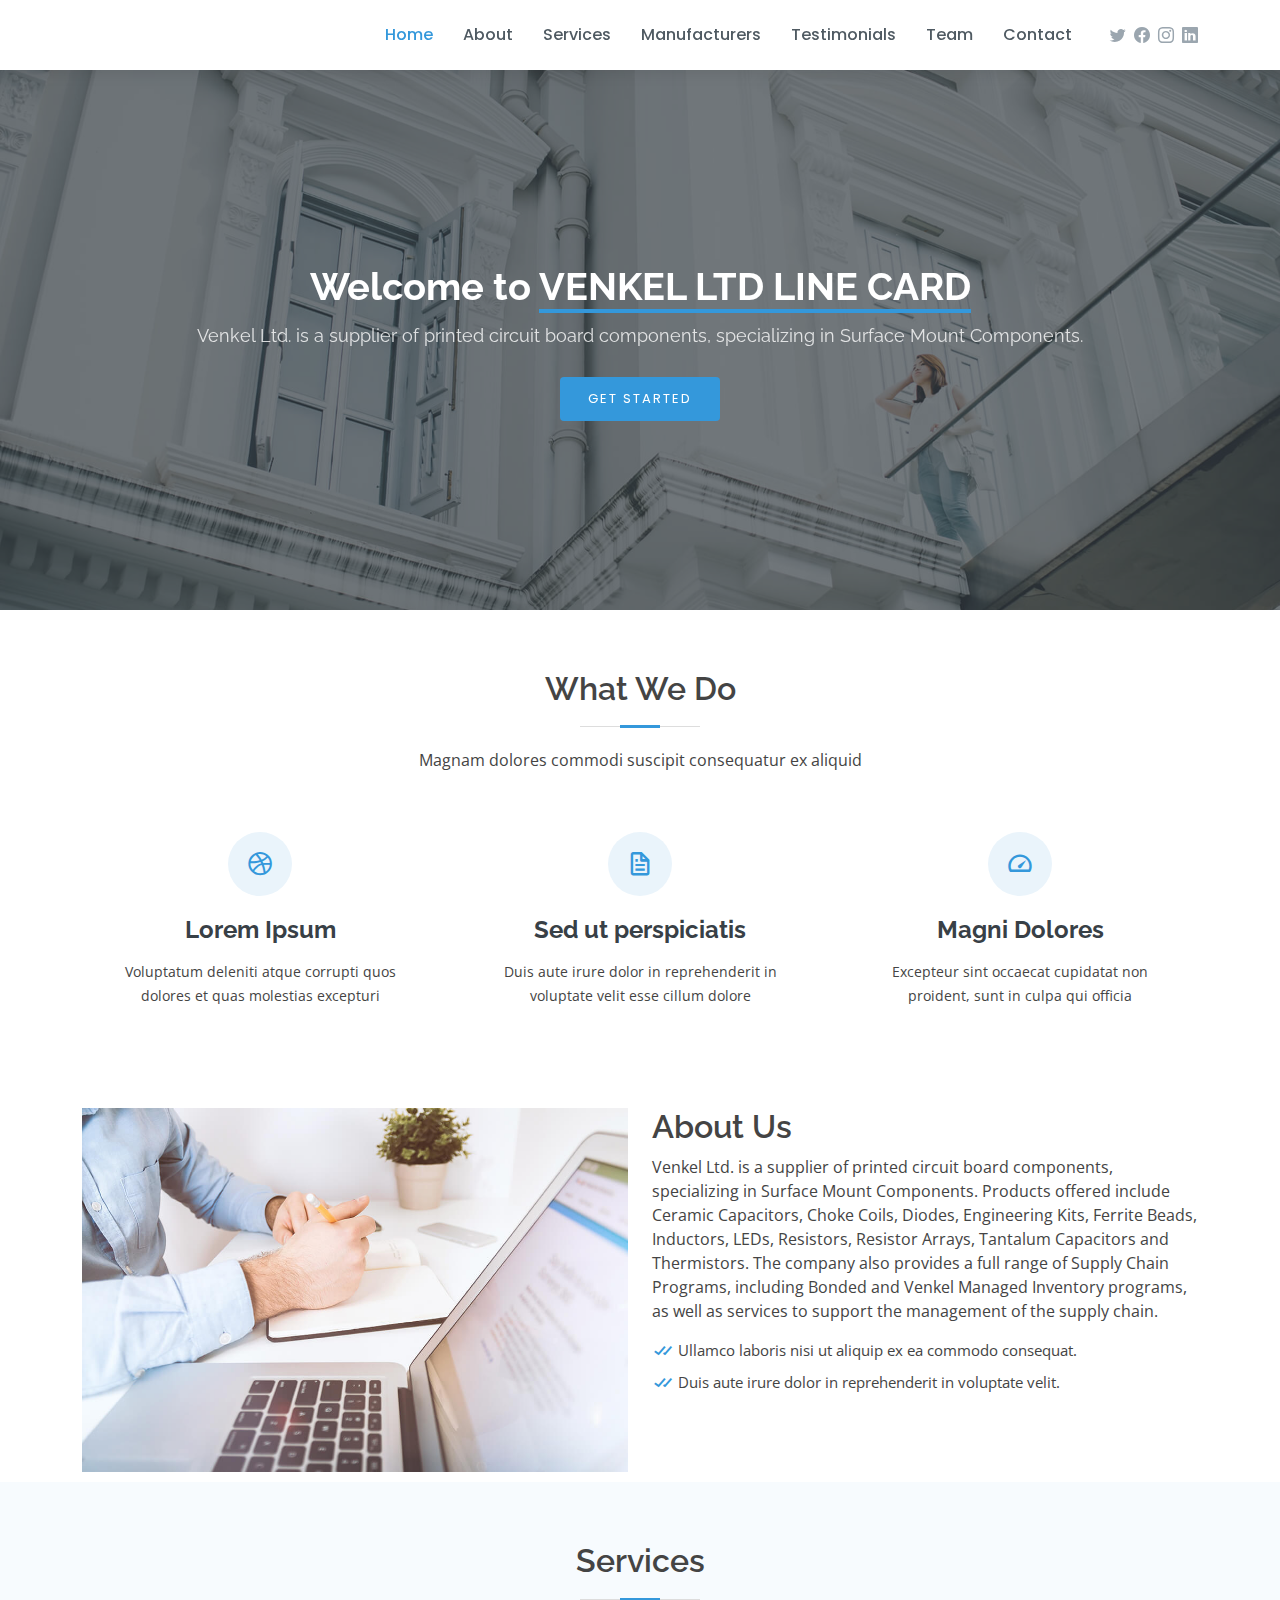
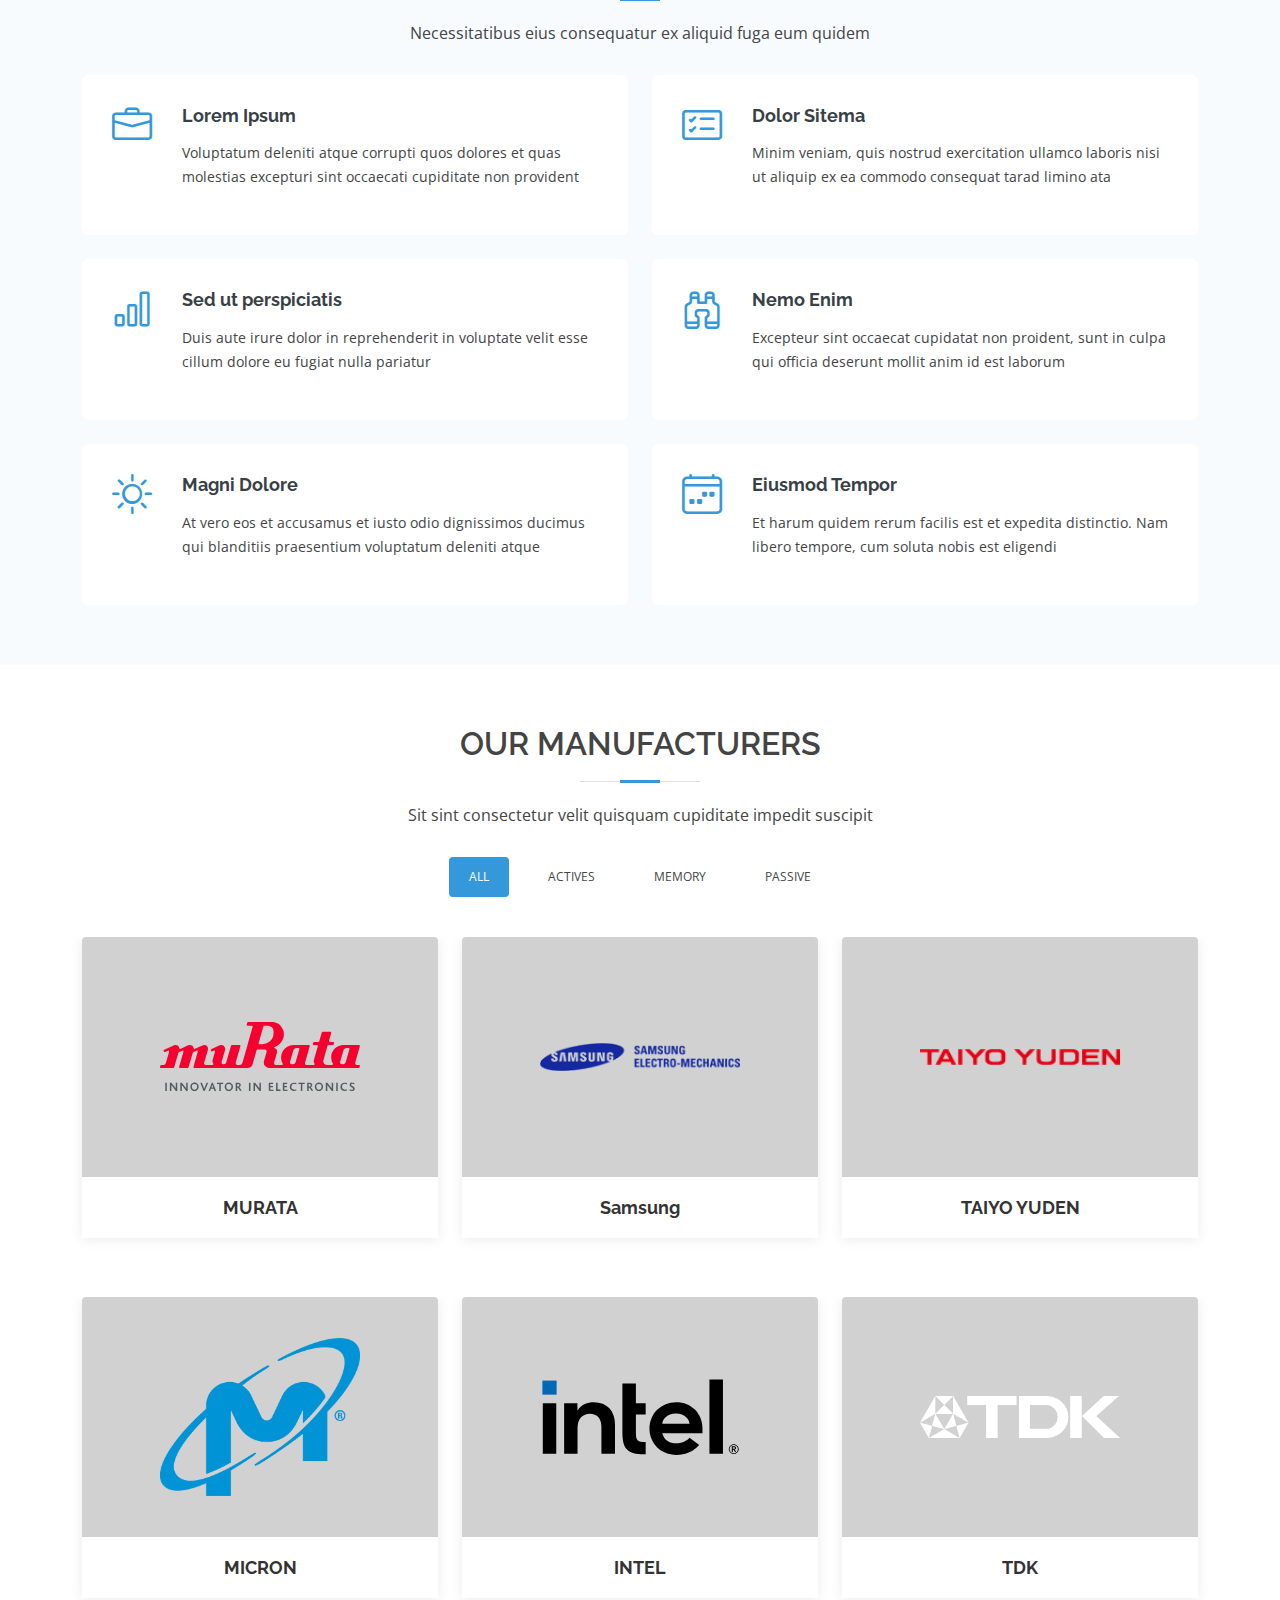
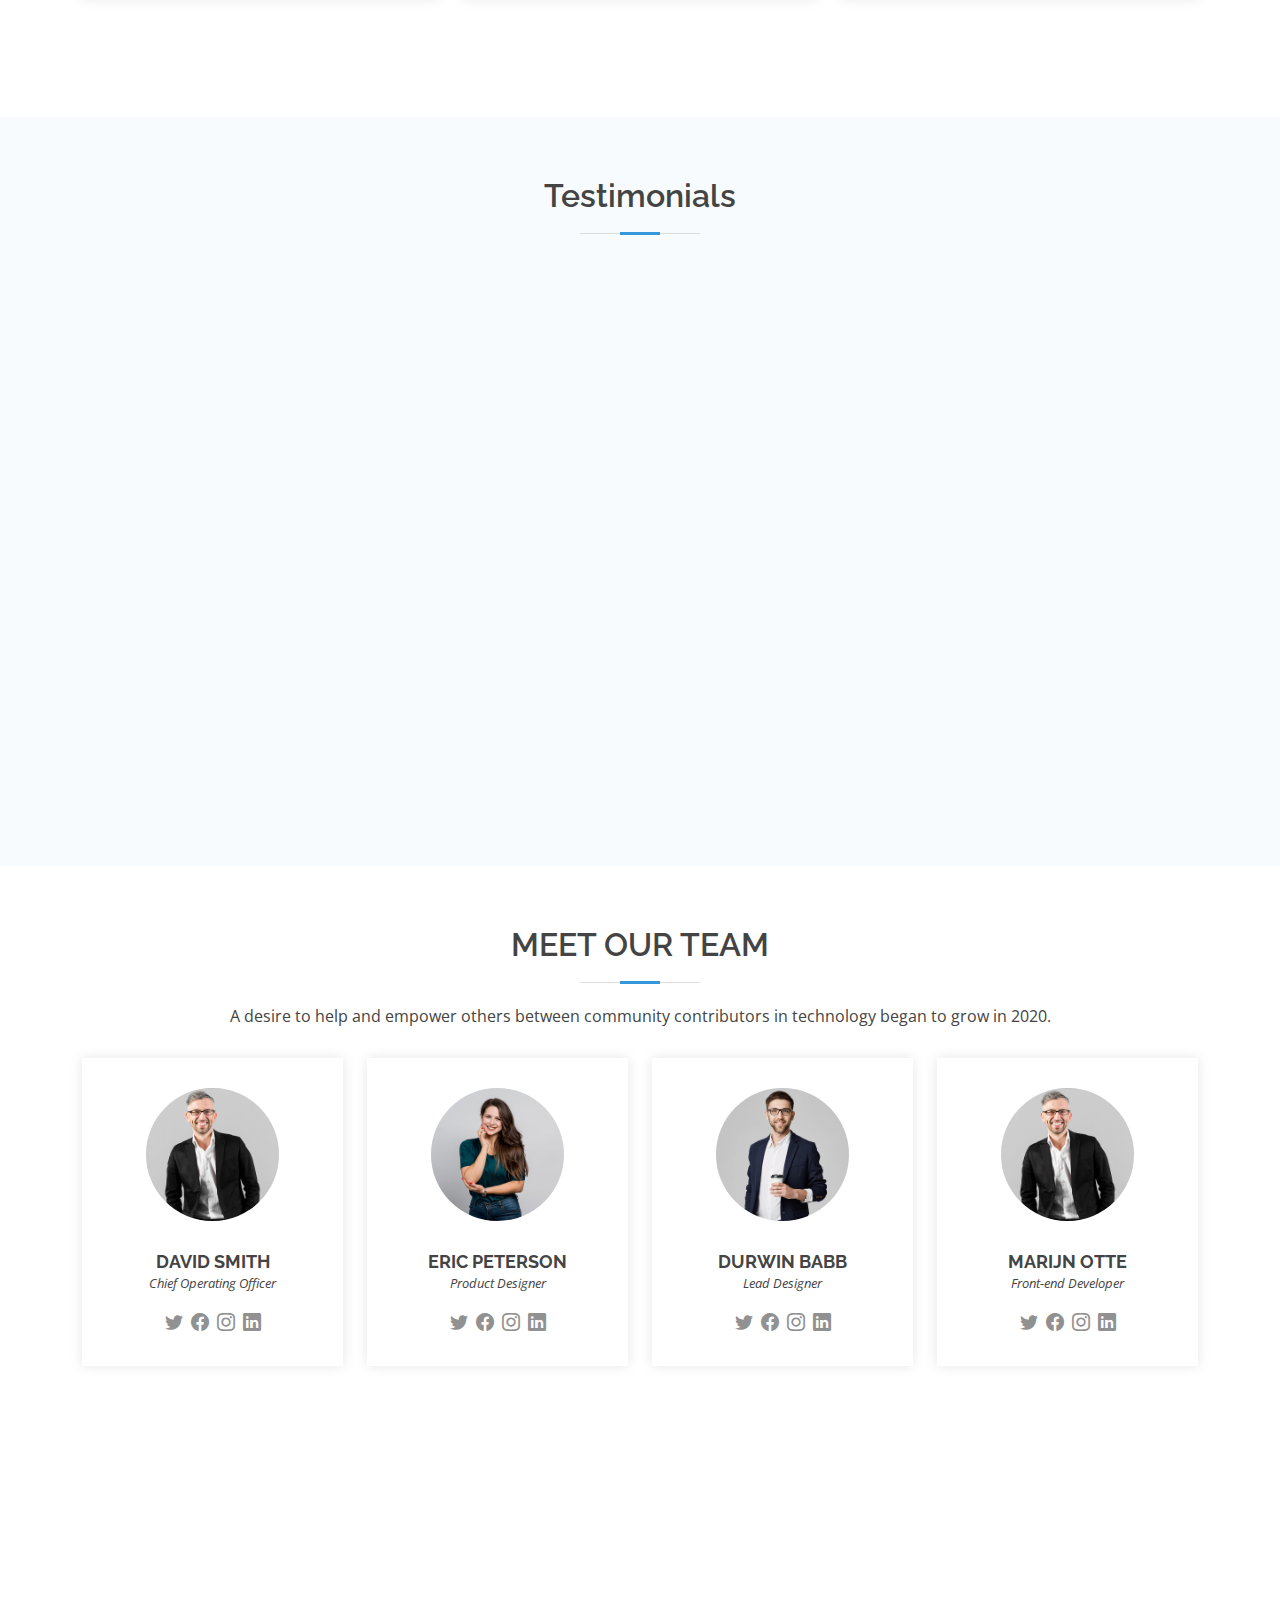
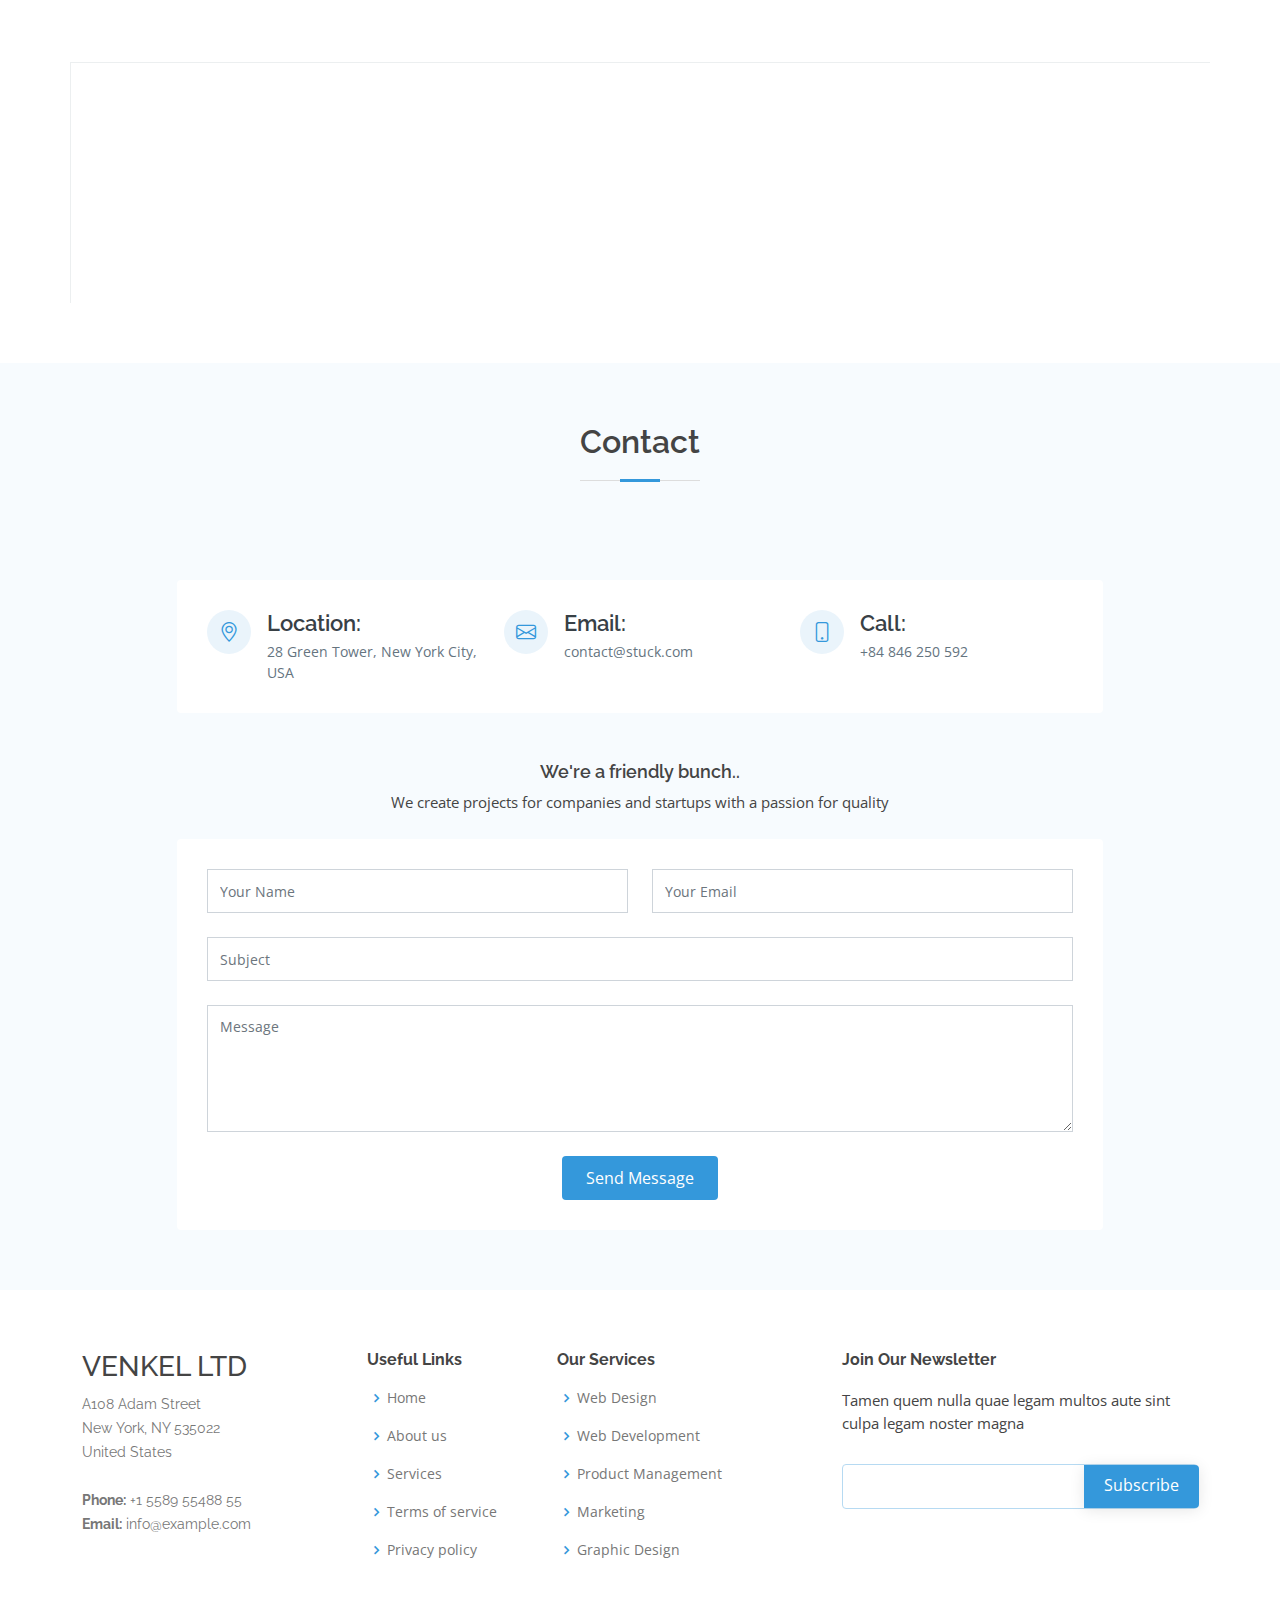
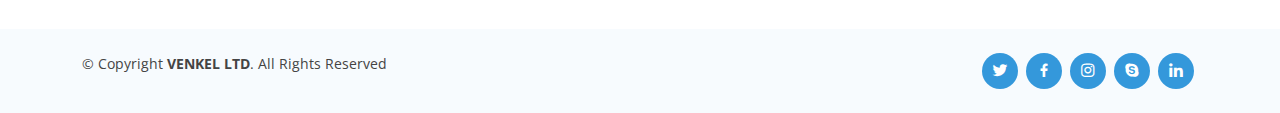
==== LandingPage-2/index.html @ 25a3cd33 "all 6 template complete!" ====
<!DOCTYPE html>
<html lang="en">

<head>
  <meta charset="utf-8">
  <meta content="width=device-width, initial-scale=1.0" name="viewport">

  <title>Landing 2</title>
  <link href="https://www.venkel.com/skin/frontend/tm_themes/theme747/images/logo.png" rel="icon" />
  <link
    href="https://fonts.googleapis.com/css?family=Open+Sans:300,300i,400,400i,600,600i,700,700i|Raleway:300,300i,400,400i,500,500i,600,600i,700,700i|Poppins:300,300i,400,400i,500,500i,600,600i,700,700i"
    rel="stylesheet">
  <link href="assets/css/aos/aos.css" rel="stylesheet">
  <link href="assets/css/bootstrap/css/bootstrap.min.css" rel="stylesheet">
  <link href="assets/css/bootstrap-icons/bootstrap-icons.css" rel="stylesheet">
  <link href="assets/css/boxicons/css/boxicons.min.css" rel="stylesheet">
  <link href="assets/css/glightbox/css/glightbox.min.css" rel="stylesheet">
  <link href="assets/css/swiper/swiper-bundle.min.css" rel="stylesheet">
  <link href="assets/css/style.css" rel="stylesheet">
</head>

<header id="header" class="fixed-top d-flex align-items-center">
  <div class="container d-flex align-items-center">

    <div class="logo me-auto">
      <a href="index.html"><img src="https://www.venkel.com/skin/frontend/tm_themes/theme747/images/logo.png" alt=""
          class="img-fluid"></a>
    </div>

    <nav id="navbar" class="navbar order-last order-lg-0">
      <ul>
        <li><a class="nav-link scrollto active" href="#hero">Home</a></li>
        <li><a class="nav-link scrollto" href="#about">About</a></li>
        <li><a class="nav-link scrollto" href="#services">Services</a></li>
        <li><a class="nav-link scrollto " href="#portfolio">Manufacturers </a></li>
        <li><a class="nav-link scrollto" href="#testimonials">Testimonials</a></li>
        <li><a class="nav-link scrollto" href="#team">Team</a></li>
        <li><a class="nav-link scrollto" href="#contact">Contact</a></li>
      </ul>
      <i class="bi bi-list mobile-nav-toggle"></i>
    </nav>

    <div class="header-social-links d-flex align-items-center">
      <a href="#" class="twitter"><i class="bi bi-twitter"></i></a>
      <a href="#" class="facebook"><i class="bi bi-facebook"></i></a>
      <a href="#" class="instagram"><i class="bi bi-instagram"></i></a>
      <a href="#" class="linkedin"><i class="bi bi-linkedin"></i></i></a>
    </div>

  </div>
</header>

<section id="hero" class="d-flex flex-column justify-content-center align-items-center">
  <div class="container text-center text-md-left" data-aos="fade-up">
    <h1>Welcome to <span>VENKEL LTD LINE CARD</span></h1>
    <h2>Venkel Ltd. is a supplier of printed circuit board components, specializing in Surface Mount Components.</h2>
    <a href="#about" class="btn-get-started scrollto">Get Started</a>
  </div>
</section>

<main id="main">

  <section id="what-we-do" class="what-we-do">
    <div class="container">

      <div class="section-title">
        <h2>What We Do</h2>
        <p>Magnam dolores commodi suscipit consequatur ex aliquid</p>
      </div>

      <div class="row">
        <div class="col-lg-4 col-md-6 d-flex align-items-stretch">
          <div class="icon-box">
            <div class="icon"><i class="bx bxl-dribbble"></i></div>
            <h4><a href="">Lorem Ipsum</a></h4>
            <p>Voluptatum deleniti atque corrupti quos dolores et quas molestias excepturi</p>
          </div>
        </div>

        <div class="col-lg-4 col-md-6 d-flex align-items-stretch mt-4 mt-md-0">
          <div class="icon-box">
            <div class="icon"><i class="bx bx-file"></i></div>
            <h4><a href="">Sed ut perspiciatis</a></h4>
            <p>Duis aute irure dolor in reprehenderit in voluptate velit esse cillum dolore</p>
          </div>
        </div>

        <div class="col-lg-4 col-md-6 d-flex align-items-stretch mt-4 mt-lg-0">
          <div class="icon-box">
            <div class="icon"><i class="bx bx-tachometer"></i></div>
            <h4><a href="">Magni Dolores</a></h4>
            <p>Excepteur sint occaecat cupidatat non proident, sunt in culpa qui officia</p>
          </div>
        </div>

      </div>

    </div>
  </section>

  <section id="about" class="about">
    <div class="container">

      <div class="row">
        <div class="col-lg-6">
          <img src="assets/img/about.jpg" class="img-fluid" alt="">
        </div>
        <div class="col-lg-6 pt-4 pt-lg-0">
          <h3>About Us</h3>
          <p>
            Venkel Ltd. is a supplier of printed circuit board components, specializing in Surface Mount Components.
            Products offered include Ceramic Capacitors, Choke Coils, Diodes, Engineering Kits, Ferrite Beads,
            Inductors, LEDs, Resistors, Resistor Arrays, Tantalum Capacitors and Thermistors. The company also provides
            a full range of Supply Chain Programs, including Bonded and Venkel Managed Inventory programs, as well as
            services to support the management of the supply chain.
          </p>
          <ul>
            <li><i class="bx bx-check-double"></i> Ullamco laboris nisi ut aliquip ex ea commodo consequat.</li>
            <li><i class="bx bx-check-double"></i> Duis aute irure dolor in reprehenderit in voluptate velit.</li>
          </ul>
        </div>
      </div>

    </div>
  </section>

  <section id="services" class="services section-bg">
    <div class="container">

      <div class="section-title">
        <h2>Services</h2>
        <p>Necessitatibus eius consequatur ex aliquid fuga eum quidem</p>
      </div>

      <div class="row">
        <div class="col-md-6">
          <div class="icon-box">
            <i class="bi bi-briefcase"></i>
            <h4><a href="#">Lorem Ipsum</a></h4>
            <p>Voluptatum deleniti atque corrupti quos dolores et quas molestias excepturi sint occaecati cupiditate non
              provident</p>
          </div>
        </div>
        <div class="col-md-6 mt-4 mt-lg-0">
          <div class="icon-box">
            <i class="bi bi-card-checklist"></i>
            <h4><a href="#">Dolor Sitema</a></h4>
            <p>Minim veniam, quis nostrud exercitation ullamco laboris nisi ut aliquip ex ea commodo consequat tarad
              limino ata</p>
          </div>
        </div>
        <div class="col-md-6 mt-4">
          <div class="icon-box">
            <i class="bi bi-bar-chart"></i>
            <h4><a href="#">Sed ut perspiciatis</a></h4>
            <p>Duis aute irure dolor in reprehenderit in voluptate velit esse cillum dolore eu fugiat nulla pariatur</p>
          </div>
        </div>
        <div class="col-md-6 mt-4">
          <div class="icon-box">
            <i class="bi bi-binoculars"></i>
            <h4><a href="#">Nemo Enim</a></h4>
            <p>Excepteur sint occaecat cupidatat non proident, sunt in culpa qui officia deserunt mollit anim id est
              laborum</p>
          </div>
        </div>
        <div class="col-md-6 mt-4">
          <div class="icon-box">
            <i class="bi bi-brightness-high"></i>
            <h4><a href="#">Magni Dolore</a></h4>
            <p>At vero eos et accusamus et iusto odio dignissimos ducimus qui blanditiis praesentium voluptatum deleniti
              atque</p>
          </div>
        </div>
        <div class="col-md-6 mt-4">
          <div class="icon-box">
            <i class="bi bi-calendar4-week"></i>
            <h4><a href="#">Eiusmod Tempor</a></h4>
            <p>Et harum quidem rerum facilis est et expedita distinctio. Nam libero tempore, cum soluta nobis est
              eligendi</p>
          </div>
        </div>
      </div>

    </div>
  </section>

  <section id="portfolio" class="portfolio">
    <div class="container">

      <div class="section-title">
        <h2>OUR MANUFACTURERS</h2>
        <p>Sit sint consectetur velit quisquam cupiditate impedit suscipit</p>
      </div>

      <div class="row">
        <div class="col-lg-12">
          <ul id="portfolio-flters">
            <li data-filter="*" class="filter-active">All</li>
            <li data-filter=".filter-actives">Actives</li>
            <li data-filter=".filter-memory">Memory</li>
            <li data-filter=".filter-passive">Passive</li>
          </ul>
        </div>
      </div>

      <div class="row portfolio-container">

        <div class="col-lg-4 col-md-6 portfolio-item filter-actives filter-memory wow fadeInUp">
          <div class="portfolio-wrap">
            <figure>
              <img src="assets/img/mani-1.svg" class="img-fluid" alt="">
              <a href="assets/img/mani-1.svg" data-gallery="portfolioGallery" class="link-preview portfolio-lightbox"
                title="Preview"><i class="bx bx-plus"></i></a>
              <a href="#" class="link-details" title="More Details"><i class="bx bx-link"></i></a>
            </figure>

            <div class="portfolio-info">
              <h4><a href="#">MURATA</a></h4>
            </div>
          </div>
        </div>

        <div class="col-lg-4 col-md-6 portfolio-item filter-actives filter-passive wow fadeInUp" data-wow-delay="0.1s">
          <div class="portfolio-wrap">
            <figure>
              <img src="assets/img/mani-2.png" class="img-fluid" alt="">
              <a href="assets/img/mani-2.png" class="link-preview portfolio-lightbox" data-gallery="portfolioGallery"
                title="Preview"><i class="bx bx-plus"></i></a>
              <a href="#" class="link-details" title="More Details"><i class="bx bx-link"></i></a>
            </figure>

            <div class="portfolio-info">
              <h4><a href="#">Samsung</a></h4>
            </div>
          </div>
        </div>

        <div class="col-lg-4 col-md-6 portfolio-item filter-memory wow fadeInUp" data-wow-delay="0.2s">
          <div class="portfolio-wrap">
            <figure>
              <img src="assets/img/mani-3.png" class="img-fluid" alt="">
              <a href="assets/img/mani-3.png" class="link-preview portfolio-lightbox" data-gallery="portfolioGallery"
                title="Preview"><i class="bx bx-plus"></i></a>
              <a href="#" class="link-details" title="More Details"><i class="bx bx-link"></i></a>
            </figure>

            <div class="portfolio-info">
              <h4><a href="#">TAIYO YUDEN</a></h4>
            </div>
          </div>
        </div>

        <div class="col-lg-4 col-md-6 portfolio-item filter-memory wow fadeInUp">
          <div class="portfolio-wrap">
            <figure>
              <img src="assets/img/mani-4.png" class="img-fluid" alt="">
              <a href="assets/img/mani-4.png" class="link-preview portfolio-lightbox" data-gallery="portfolioGallery"
                title="Preview"><i class="bx bx-plus"></i></a>
              <a href="#" class="link-details" title="More Details"><i class="bx bx-link"></i></a>
            </figure>

            <div class="portfolio-info">
              <h4><a href="#">MICRON</a></h4>
            </div>
          </div>
        </div>

        <div class="col-lg-4 col-md-6 portfolio-item filter-actives  filter-passive wow fadeInUp" data-wow-delay="0.1s">
          <div class="portfolio-wrap">
            <figure>
              <img src="assets/img/mani-5.svg" class="img-fluid" alt="">
              <a href="assets/img/mani-5.svg" class="link-preview portfolio-lightbox" data-gallery="portfolioGallery"
                title="Preview"><i class="bx bx-plus"></i></a>
              <a href="#" class="link-details" title="More Details"><i class="bx bx-link"></i></a>
            </figure>

            <div class="portfolio-info">
              <h4><a href="#">INTEL</a></h4>
            </div>
          </div>
        </div>

        <div class="col-lg-4 col-md-6 portfolio-item filter-passive filter-memory wow fadeInUp" data-wow-delay="0.2s">
          <div class="portfolio-wrap">
            <figure>
              <img src="assets/img/mani-6.webp" class="img-fluid" alt="">
              <a href="assets/img/mani-6.webp" class="link-preview portfolio-lightbox" data-gallery="portfolioGallery"
                title="Preview"><i class="bx bx-plus"></i></a>
              <a href="#" class="link-details" title="More Details"><i class="bx bx-link"></i></a>
            </figure>

            <div class="portfolio-info">
              <h4><a href="#">TDK</a></h4>
            </div>
          </div>
        </div>



      </div>

    </div>
  </section>
  <section id="testimonials" class="testimonials section-bg">
    <div class="container">

      <div class="section-title">
        <h2>Testimonials</h2>
      </div>

      <div class="testimonials-slider swiper" data-aos="fade-up" data-aos-delay="100">
        <div class="swiper-wrapper">

          <div class="swiper-slide">
            <div class="testimonial-item">
              <p>
                <i class="bx bxs-quote-alt-left quote-icon-left"></i>
                Holisticly empower leveraged ROI whereas effective web-readiness. Completely enable emerging
                meta-services with cross-platform web services. Quickly initiate inexpensive total linkage rather than
                extensible scenarios. Holisticly empower leveraged ROI whereas effective web-readiness.
                <i class="bx bxs-quote-alt-right quote-icon-right"></i>
              </p>
              <img src="assets/img/testimonials-1.jpg" class="testimonial-img" alt="">
              <h3>Grenchen Pearce</h3>
              <h4>Boston Brothers co.</h4>
            </div>
          </div><!-- End testimonial item -->

          <div class="swiper-slide">
            <div class="testimonial-item">
              <p>
                <i class="bx bxs-quote-alt-left quote-icon-left"></i>
                Holisticly empower leveraged ROI whereas effective web-readiness. Completely enable emerging
                meta-services with cross-platform web services. Quickly initiate inexpensive total linkage rather than
                extensible scenarios. Holisticly empower leveraged ROI whereas effective web-readiness.
                <i class="bx bxs-quote-alt-right quote-icon-right"></i>
              </p>
              <img src="assets/img/testimonials-2.jpg" class="testimonial-img" alt="">
              <h3>Domeni Gesson</h3>
              <h4>Awesome Technology co.</h4>
            </div>
          </div><!-- End testimonial item -->

          <div class="swiper-slide">
            <div class="testimonial-item">
              <p>
                <i class="bx bxs-quote-alt-left quote-icon-left"></i>
                Holisticly empower leveraged ROI whereas effective web-readiness. Completely enable emerging
                meta-services with cross-platform web services. Quickly initiate inexpensive total linkage rather than
                extensible scenarios. Holisticly empower leveraged ROI whereas effective web-readiness.
                <i class="bx bxs-quote-alt-right quote-icon-right"></i>
              </p>
              <img src="assets/img/testimonials-3.jpg" class="testimonial-img" alt="">
              <h3>Dommini Albert</h3>
              <h4>Nesnal Design co.</h4>
            </div>
          </div><!-- End testimonial item -->

          <div class="swiper-slide">
            <div class="testimonial-item">
              <p>
                <i class="bx bxs-quote-alt-left quote-icon-left"></i>
                Holisticly empower leveraged ROI whereas effective web-readiness. Completely enable emerging
                meta-services with cross-platform web services. Quickly initiate inexpensive total linkage rather than
                extensible scenarios. Holisticly empower leveraged ROI whereas effective web-readiness.
                <i class="bx bxs-quote-alt-right quote-icon-right"></i>
              </p>
              <img src="assets/img/testimonials-4.png" class="testimonial-img" alt="">
              <h3>Fernanda Anaya</h3>
              <h4>Developer</h4>
            </div>
          </div><!-- End testimonial item -->

          <div class="swiper-slide">
            <div class="testimonial-item">
              <p>
                <i class="bx bxs-quote-alt-left quote-icon-left"></i>
                Holisticly empower leveraged ROI whereas effective web-readiness. Completely enable emerging
                meta-services with cross-platform web services. Quickly initiate inexpensive total linkage rather than
                extensible scenarios. Holisticly empower leveraged ROI whereas effective web-readiness.
                <i class="bx bxs-quote-alt-right quote-icon-right"></i>
              </p>
              <img src="assets/img/testimonials-5.png" class="testimonial-img" alt="">
              <h3>Jason A.</h3>
              <h4>Designer</h4>
            </div>
          </div><!-- End testimonial item -->

        </div>
        <div class="swiper-pagination"></div>
      </div>

    </div>
  </section>

  <section id="team" class="team">
    <div class="container">

      <div class="section-title">
        <h2>MEET OUR TEAM</h2>
        <p>A desire to help and empower others between community contributors in technology began to grow in 2020.</p>
      </div>

      <div class="row">
        <div class="col-lg-3 col-md-6 d-flex align-items-stretch">
          <div class="member">
            <img src="assets/img/team-1.jpg" alt="">
            <h4>DAVID SMITH</h4>
            <span>Chief Operating Officer</span>
            <div class="social">
              <a href=""><i class="bi bi-twitter"></i></a>
              <a href=""><i class="bi bi-facebook"></i></a>
              <a href=""><i class="bi bi-instagram"></i></a>
              <a href=""><i class="bi bi-linkedin"></i></a>
            </div>
          </div>
        </div>

        <div class="col-lg-3 col-md-6 d-flex align-items-stretch">
          <div class="member">
            <img src="assets/img/team-2.jpg" alt="">
            <h4>ERIC PETERSON</h4>
            <span>Product Designer</span>
            <div class="social">
              <a href=""><i class="bi bi-twitter"></i></a>
              <a href=""><i class="bi bi-facebook"></i></a>
              <a href=""><i class="bi bi-instagram"></i></a>
              <a href=""><i class="bi bi-linkedin"></i></a>
            </div>
          </div>
        </div>

        <div class="col-lg-3 col-md-6 d-flex align-items-stretch">
          <div class="member">
            <img src="assets/img/team-3.jpg" alt="">
            <h4>DURWIN BABB</h4>
            <span>Lead Designer</span>
            <div class="social">
              <a href=""><i class="bi bi-twitter"></i></a>
              <a href=""><i class="bi bi-facebook"></i></a>
              <a href=""><i class="bi bi-instagram"></i></a>
              <a href=""><i class="bi bi-linkedin"></i></a>
            </div>
          </div>
        </div>

        <div class="col-lg-3 col-md-6 d-flex align-items-stretch">
          <div class="member">
            <img src="assets/img/team-1.jpg" alt="">
            <h4>MARIJN OTTE</h4>
            <span>Front-end Developer</span>
            <div class="social">
              <a href=""><i class="bi bi-twitter"></i></a>
              <a href=""><i class="bi bi-facebook"></i></a>
              <a href=""><i class="bi bi-instagram"></i></a>
              <a href=""><i class="bi bi-linkedin"></i></a>
            </div>
          </div>
        </div>

      </div>

    </div>
  </section>

  <section id="clients" class="clients">
    <div class="container">

      <div class="section-title" data-aos="fade-up">
        <h2>Clients</h2>
        <p>Magnam dolores commodi suscipit. Necessitatibus eius consequatur ex aliquid fuga eum quidem. Sit sint
          consectetur velit. Quisquam quos quisquam cupiditate. Et nemo qui impedit suscipit alias ea. Quia fugiat sit
          in iste officiis commodi quidem hic quas.</p>
      </div>

      <div class="row no-gutters clients-wrap clearfix wow fadeInUp">

        <div class="col-lg-3 col-md-4 col-xs-6">
          <div class="client-logo" data-aos="zoom-in">
            <img src="assets/img/client-1.png" class="img-fluid" alt="">
          </div>
        </div>

        <div class="col-lg-3 col-md-4 col-xs-6">
          <div class="client-logo" data-aos="zoom-in" data-aos-delay="100">
            <img src="assets/img/client-2.png" class="img-fluid" alt="">
          </div>
        </div>

        <div class="col-lg-3 col-md-4 col-xs-6">
          <div class="client-logo" data-aos="zoom-in" data-aos-delay="150">
            <img src="assets/img/client-3.png" class="img-fluid" alt="">
          </div>
        </div>

        <div class="col-lg-3 col-md-4 col-xs-6">
          <div class="client-logo" data-aos="zoom-in" data-aos-delay="200">
            <img src="assets/img/client-4.png" class="img-fluid" alt="">
          </div>
        </div>

        <div class="col-lg-3 col-md-4 col-xs-6">
          <div class="client-logo" data-aos="zoom-in" data-aos-delay="250">
            <img src="assets/img/client-5.png" class="img-fluid" alt="">
          </div>
        </div>

        <div class="col-lg-3 col-md-4 col-xs-6">
          <div class="client-logo" data-aos="zoom-in" data-aos-delay="300">
            <img src="assets/img/client-6.png" class="img-fluid" alt="">
          </div>
        </div>

        <div class="col-lg-3 col-md-4 col-xs-6">
          <div class="client-logo" data-aos="zoom-in" data-aos-delay="350">
            <img src="assets/img/client-7.png" class="img-fluid" alt="">
          </div>
        </div>

        <div class="col-lg-3 col-md-4 col-xs-6" data-aos="zoom-in" data-aos-delay="400">
          <div class="client-logo">
            <img src="assets/img/client-8.png" class="img-fluid" alt="">
          </div>
        </div>

      </div>

    </div>
  </section>

  <section id="contact" class="contact section-bg">
    <div class="container">

      <div class="section-title">
        <h2>Contact</h2>
      </div>

      <div class="row mt-5 justify-content-center">

        <div class="col-lg-10">

          <div class="info-wrap">
            <div class="row">
              <div class="col-lg-4 info">
                <i class="bi bi-geo-alt"></i>
                <h4>Location:</h4>
                <p>28 Green Tower, New York City, USA</p>
              </div>

              <div class="col-lg-4 info mt-4 mt-lg-0">
                <i class="bi bi-envelope"></i>
                <h4>Email:</h4>
                <p>contact@stuck.com</p>
              </div>

              <div class="col-lg-4 info mt-4 mt-lg-0">
                <i class="bi bi-phone"></i>
                <h4>Call:</h4>
                <p>+84 846 250 592</p>
              </div>
            </div>
          </div>

        </div>

      </div>

      <div class="row mt-5 justify-content-center">
        <div class="col-lg-10">
          <div class="infocontact1">
            <h2>We're a friendly bunch..</h2>
            <p>
              We create projects for companies and startups with a passion for quality
            </p>
          </div>
          <form method="post" role="form" class="php-email-form">
            <div class="row">
              <div class="col-md-6 form-group">
                <input type="text" name="name" class="form-control" id="name" placeholder="Your Name" required>
              </div>
              <div class="col-md-6 form-group mt-3 mt-md-0">
                <input type="email" class="form-control" name="email" id="email" placeholder="Your Email" required>
              </div>
            </div>
            <div class="form-group mt-3">
              <input type="text" class="form-control" name="subject" id="subject" placeholder="Subject" required>
            </div>
            <div class="form-group mt-3">
              <textarea class="form-control" name="message" rows="5" placeholder="Message" required></textarea>
            </div>
            <div class="my-3">
              <div class="loading">Loading</div>
              <div class="error-message"></div>
              <div class="sent-message">Your message has been sent. Thank you!</div>
            </div>
            <div class="text-center"><button type="submit">Send Message</button></div>
          </form>
        </div>

      </div>

    </div>
  </section>

</main>

<footer id="footer">

  <div class="footer-top">
    <div class="container">
      <div class="row">

        <div class="col-lg-3 col-md-6 footer-contact">
          <h3>VENKEL LTD</h3>
          <p>
            A108 Adam Street <br>
            New York, NY 535022<br>
            United States <br><br>
            <strong>Phone:</strong> +1 5589 55488 55<br>
            <strong>Email:</strong> info@example.com<br>
          </p>
        </div>

        <div class="col-lg-2 col-md-6 footer-links">
          <h4>Useful Links</h4>
          <ul>
            <li><i class="bx bx-chevron-right"></i> <a href="#">Home</a></li>
            <li><i class="bx bx-chevron-right"></i> <a href="#">About us</a></li>
            <li><i class="bx bx-chevron-right"></i> <a href="#">Services</a></li>
            <li><i class="bx bx-chevron-right"></i> <a href="#">Terms of service</a></li>
            <li><i class="bx bx-chevron-right"></i> <a href="#">Privacy policy</a></li>
          </ul>
        </div>

        <div class="col-lg-3 col-md-6 footer-links">
          <h4>Our Services</h4>
          <ul>
            <li><i class="bx bx-chevron-right"></i> <a href="#">Web Design</a></li>
            <li><i class="bx bx-chevron-right"></i> <a href="#">Web Development</a></li>
            <li><i class="bx bx-chevron-right"></i> <a href="#">Product Management</a></li>
            <li><i class="bx bx-chevron-right"></i> <a href="#">Marketing</a></li>
            <li><i class="bx bx-chevron-right"></i> <a href="#">Graphic Design</a></li>
          </ul>
        </div>

        <div class="col-lg-4 col-md-6 footer-newsletter">
          <h4>Join Our Newsletter</h4>
          <p>Tamen quem nulla quae legam multos aute sint culpa legam noster magna</p>
          <form action="" method="post">
            <input type="email" name="email"><input type="submit" value="Subscribe">
          </form>
        </div>

      </div>
    </div>
  </div>

  <div class="container d-md-flex py-4">

    <div class="me-md-auto text-center text-md-start">
      <div class="copyright">
        &copy; Copyright <strong><span>VENKEL LTD</span></strong>. All Rights Reserved
      </div>

    </div>
    <div class="social-links text-center text-md-right pt-3 pt-md-0">
      <a href="#" class="twitter"><i class="bx bxl-twitter"></i></a>
      <a href="#" class="facebook"><i class="bx bxl-facebook"></i></a>
      <a href="#" class="instagram"><i class="bx bxl-instagram"></i></a>
      <a href="#" class="google-plus"><i class="bx bxl-skype"></i></a>
      <a href="#" class="linkedin"><i class="bx bxl-linkedin"></i></a>
    </div>
  </div>
</footer>

<a href="#" class="back-to-top d-flex align-items-center justify-content-center"><i
    class="bi bi-arrow-up-short"></i></a>

<script src="assets/css/aos/aos.js"></script>
<script src="assets/css/bootstrap/js/bootstrap.bundle.min.js"></script>
<script src="assets/css/glightbox/js/glightbox.min.js"></script>
<script src="assets/css/isotope-layout/isotope.pkgd.min.js"></script>
<script src="assets/css/swiper/swiper-bundle.min.js"></script>
<script src="assets/js/main.js"></script>

</body>

</html>
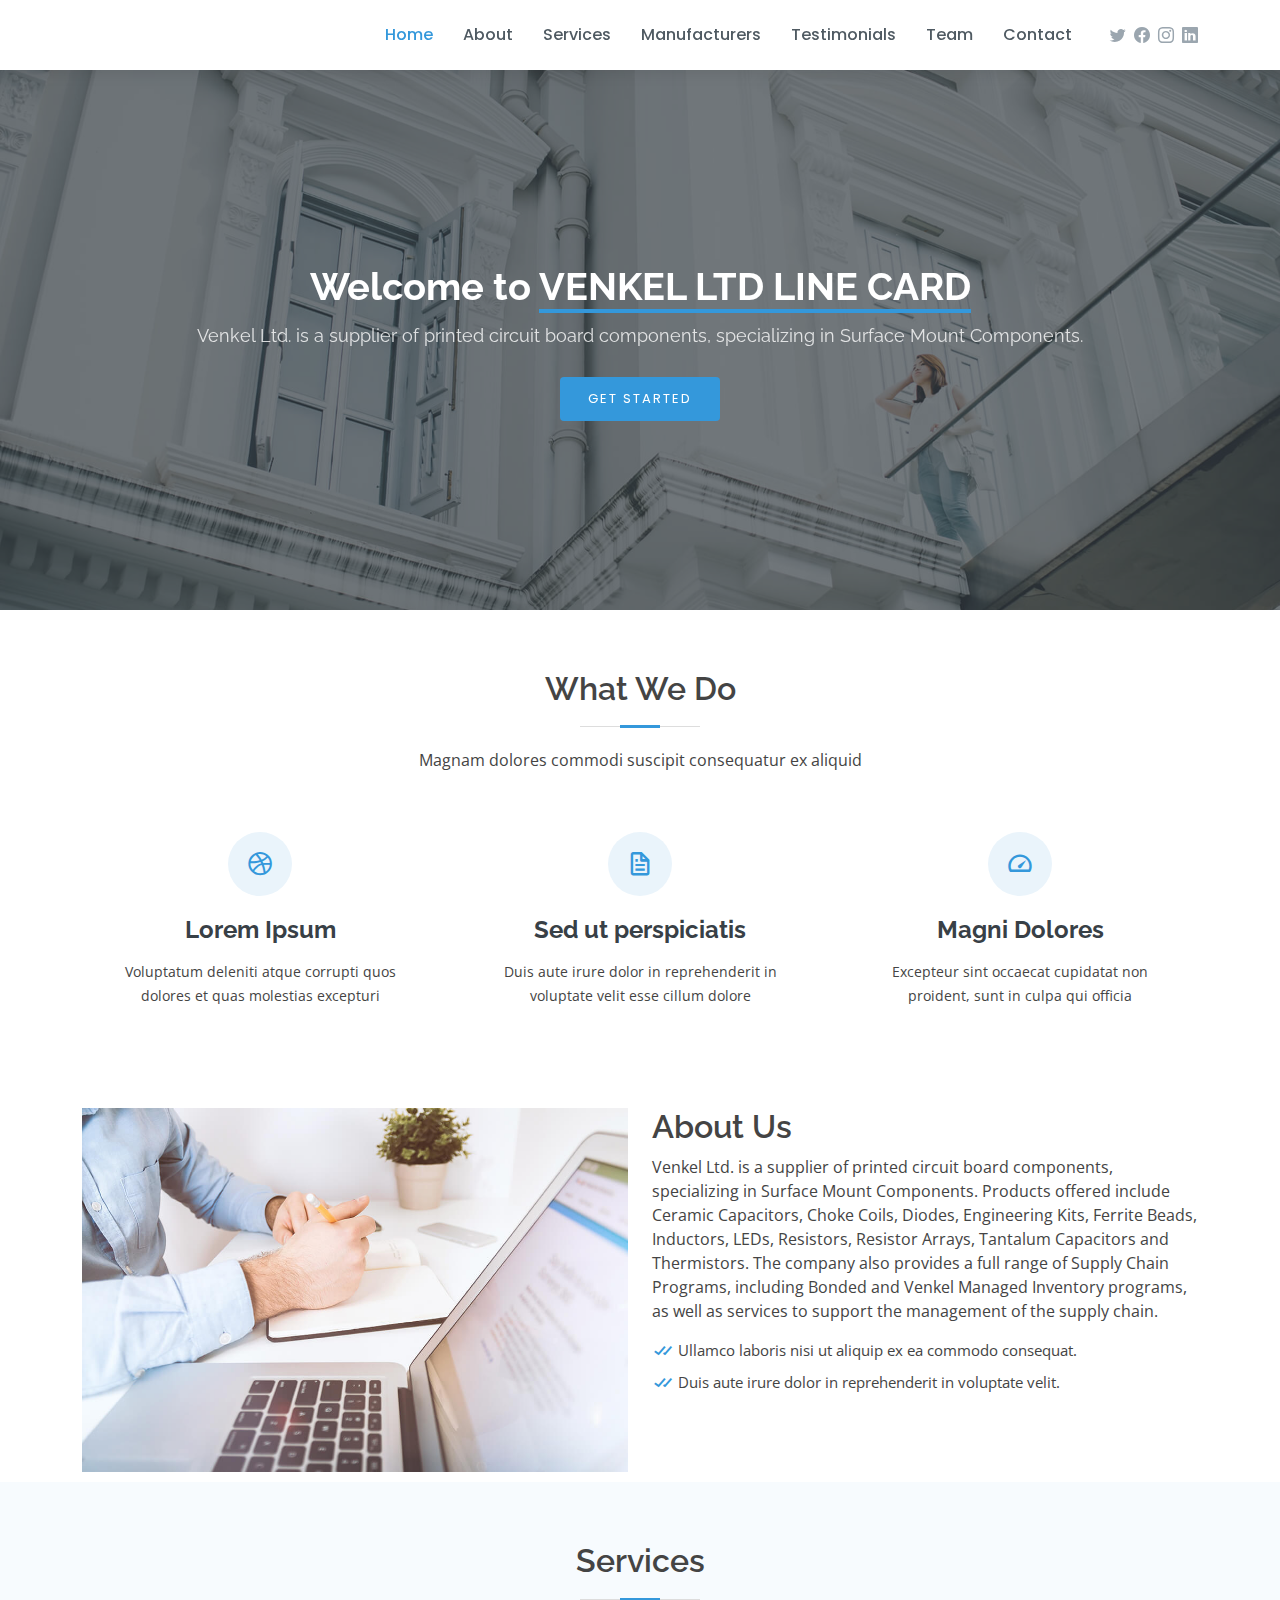
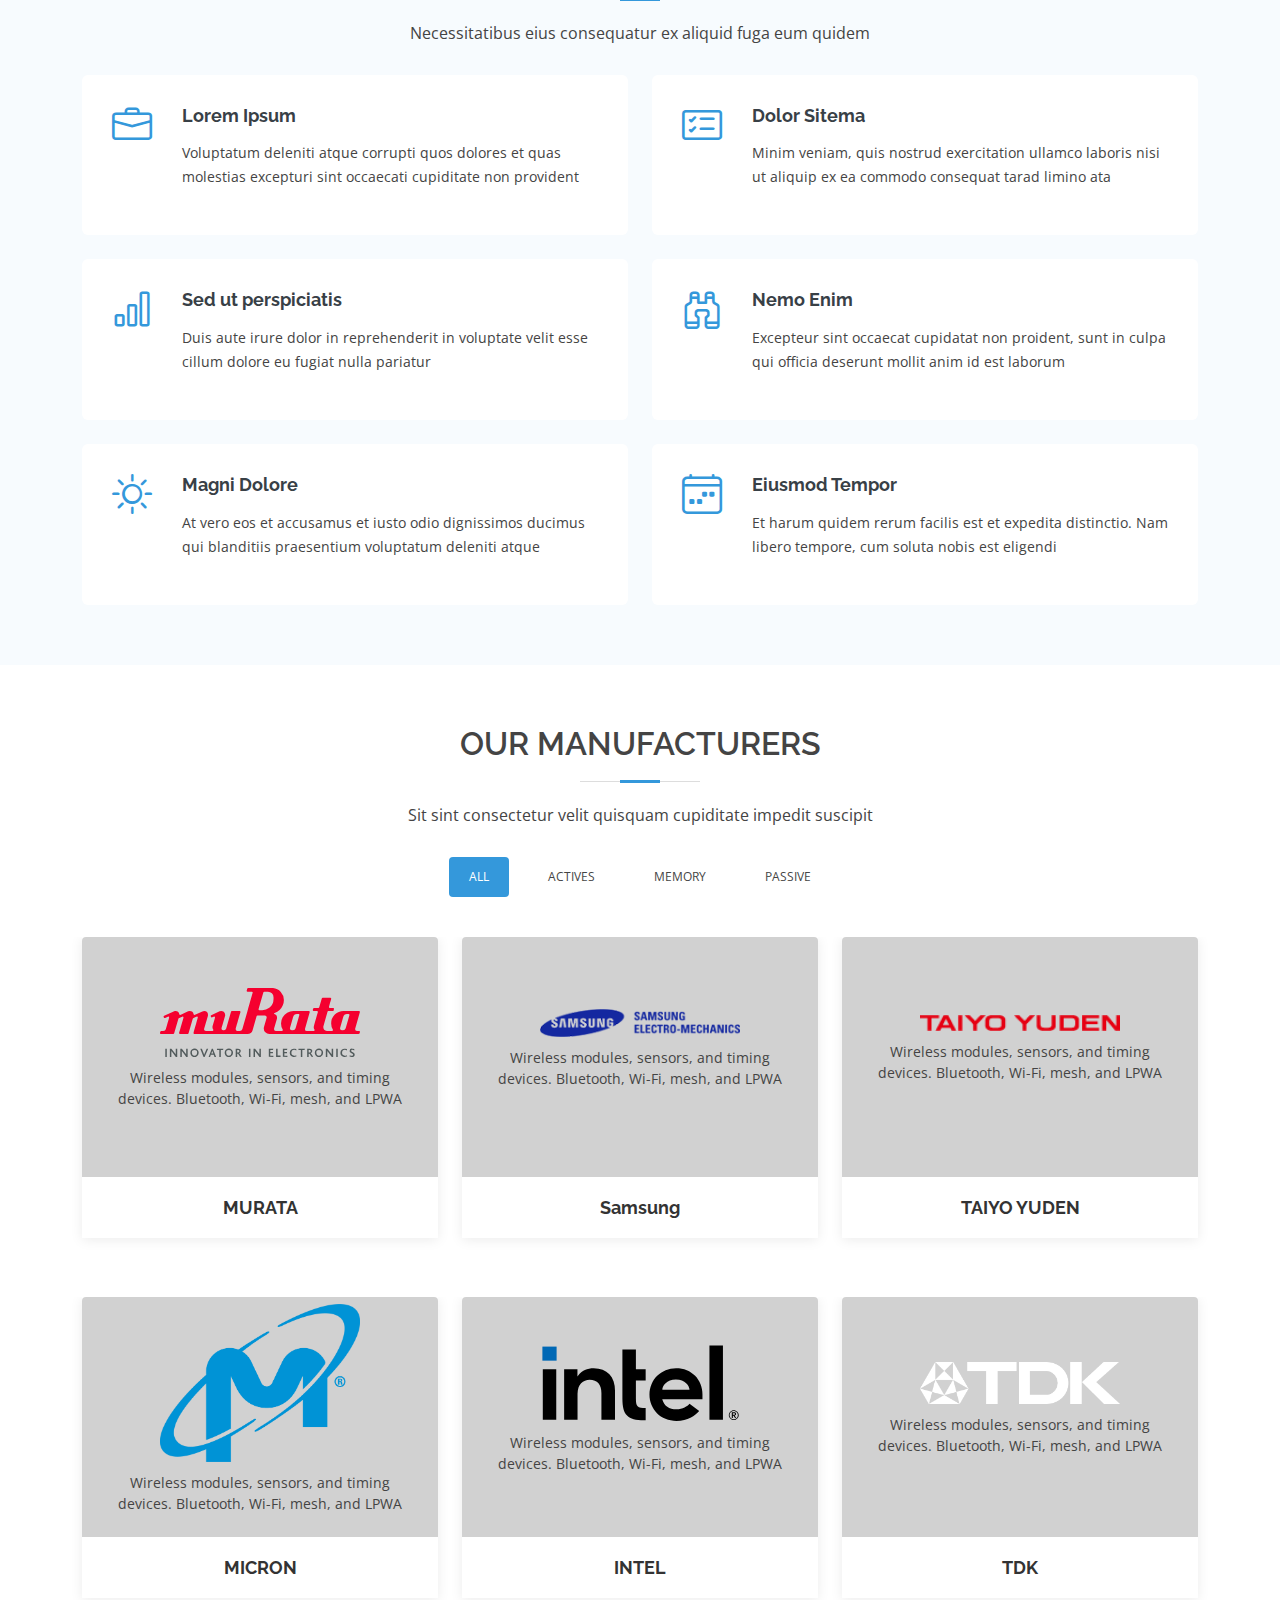
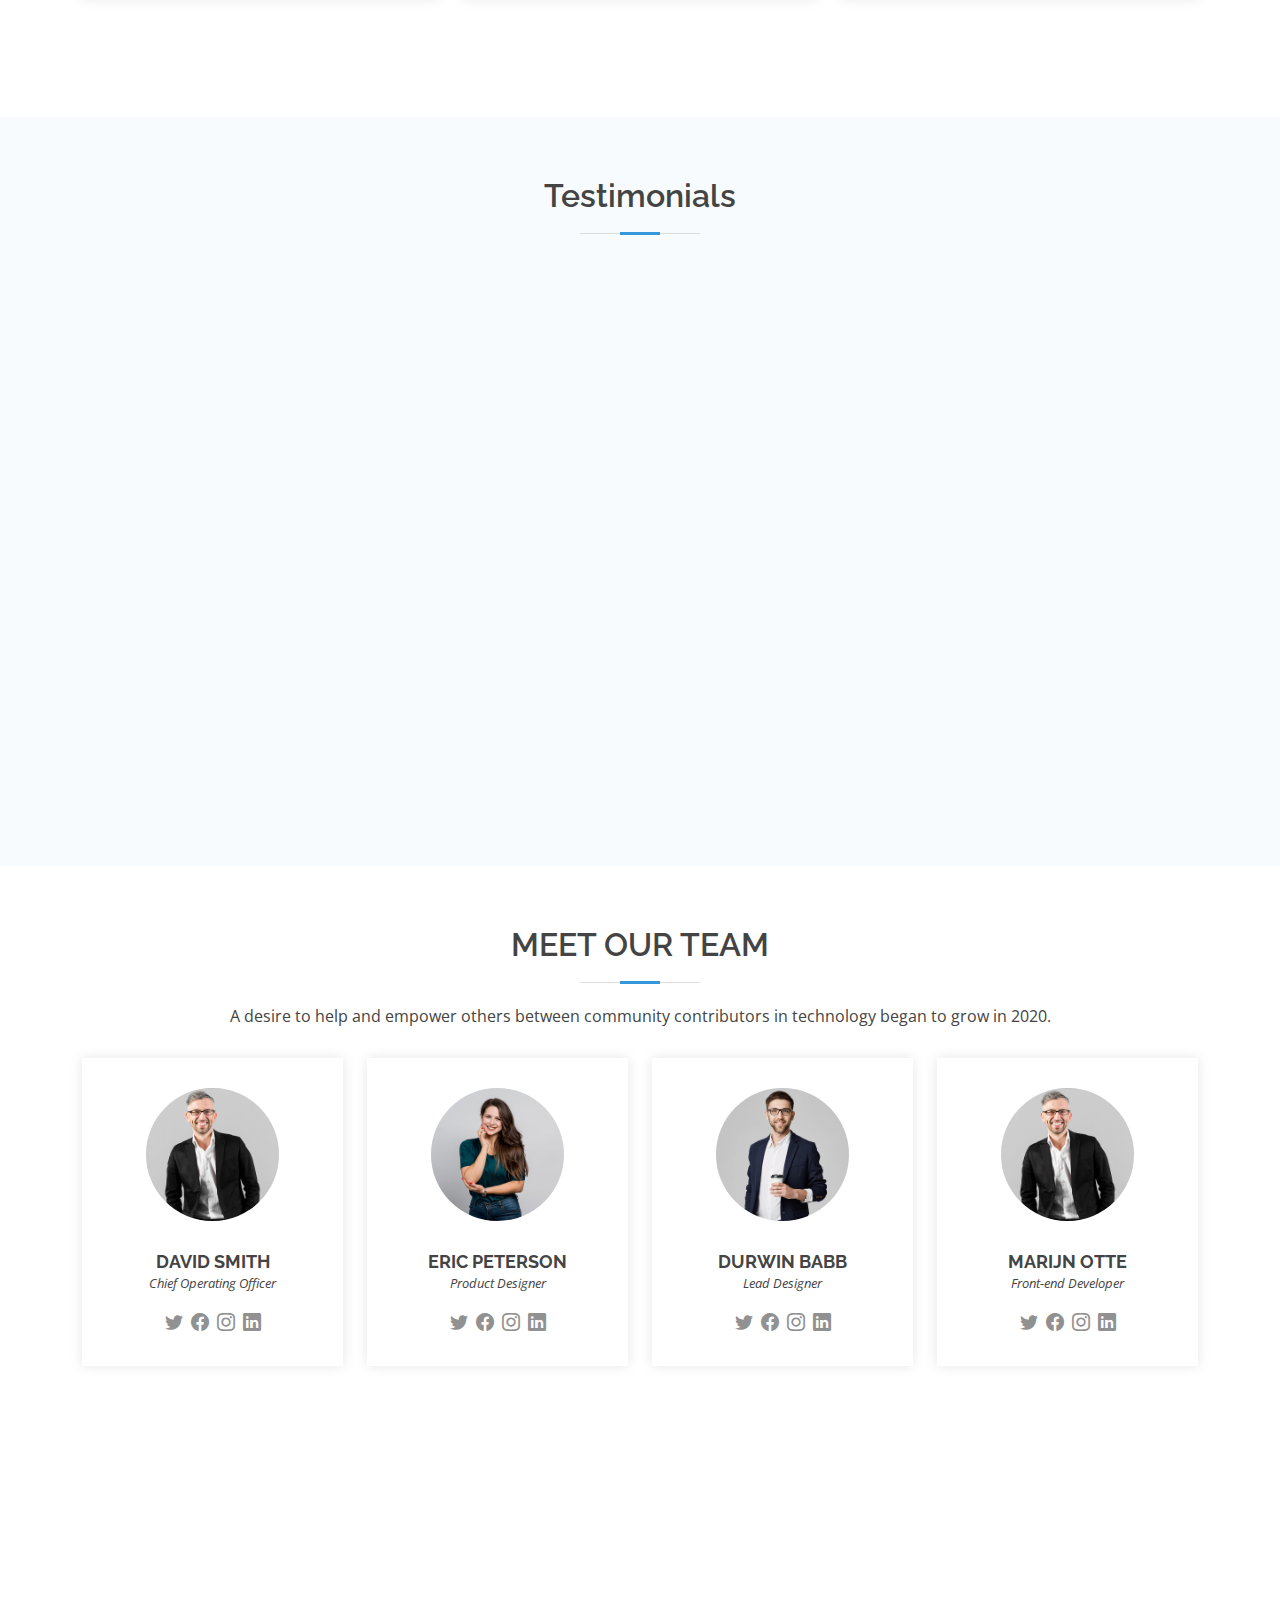
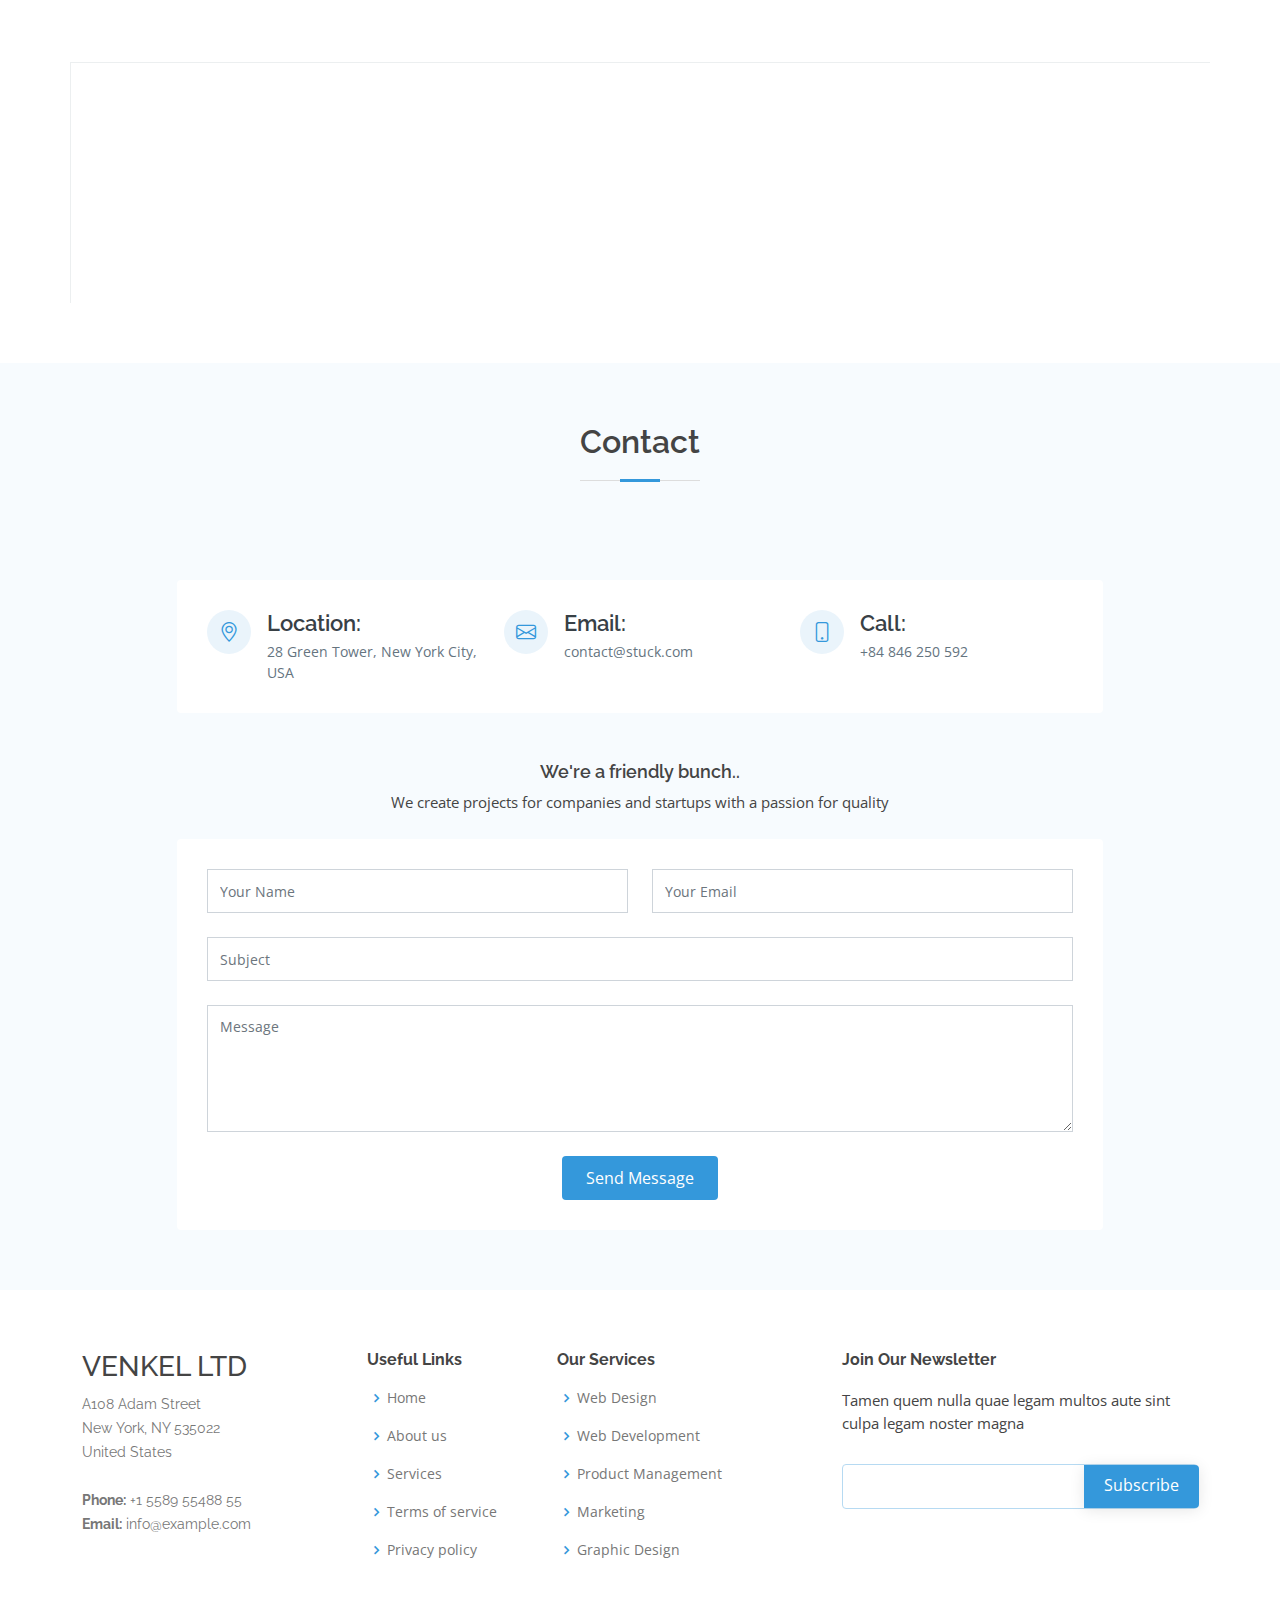
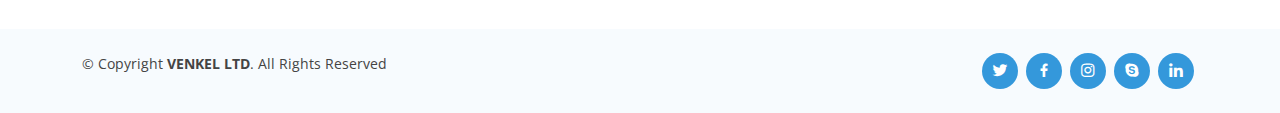
==== commit aeedc805: "Update landing page 1" ====
--- a/LandingPage-2/index.html
+++ b/LandingPage-2/index.html
@@ -210,6 +210,9 @@
           <div class="portfolio-wrap">
             <figure>
               <img src="assets/img/mani-1.svg" class="img-fluid" alt="">
+              <p>Wireless modules, sensors, and
+                timing devices. Bluetooth,
+                Wi-Fi, mesh, and LPWA</p>
               <a href="assets/img/mani-1.svg" data-gallery="portfolioGallery" class="link-preview portfolio-lightbox"
                 title="Preview"><i class="bx bx-plus"></i></a>
               <a href="#" class="link-details" title="More Details"><i class="bx bx-link"></i></a>
@@ -225,6 +228,9 @@
           <div class="portfolio-wrap">
             <figure>
               <img src="assets/img/mani-2.png" class="img-fluid" alt="">
+              <p>Wireless modules, sensors, and
+                timing devices. Bluetooth,
+                Wi-Fi, mesh, and LPWA</p>
               <a href="assets/img/mani-2.png" class="link-preview portfolio-lightbox" data-gallery="portfolioGallery"
                 title="Preview"><i class="bx bx-plus"></i></a>
               <a href="#" class="link-details" title="More Details"><i class="bx bx-link"></i></a>
@@ -240,6 +246,9 @@
           <div class="portfolio-wrap">
             <figure>
               <img src="assets/img/mani-3.png" class="img-fluid" alt="">
+              <p>Wireless modules, sensors, and
+                timing devices. Bluetooth,
+                Wi-Fi, mesh, and LPWA</p>
               <a href="assets/img/mani-3.png" class="link-preview portfolio-lightbox" data-gallery="portfolioGallery"
                 title="Preview"><i class="bx bx-plus"></i></a>
               <a href="#" class="link-details" title="More Details"><i class="bx bx-link"></i></a>
@@ -255,6 +264,9 @@
           <div class="portfolio-wrap">
             <figure>
               <img src="assets/img/mani-4.png" class="img-fluid" alt="">
+              <p>Wireless modules, sensors, and
+                timing devices. Bluetooth,
+                Wi-Fi, mesh, and LPWA</p>
               <a href="assets/img/mani-4.png" class="link-preview portfolio-lightbox" data-gallery="portfolioGallery"
                 title="Preview"><i class="bx bx-plus"></i></a>
               <a href="#" class="link-details" title="More Details"><i class="bx bx-link"></i></a>
@@ -270,6 +282,9 @@
           <div class="portfolio-wrap">
             <figure>
               <img src="assets/img/mani-5.svg" class="img-fluid" alt="">
+              <p>Wireless modules, sensors, and
+                timing devices. Bluetooth,
+                Wi-Fi, mesh, and LPWA</p>
               <a href="assets/img/mani-5.svg" class="link-preview portfolio-lightbox" data-gallery="portfolioGallery"
                 title="Preview"><i class="bx bx-plus"></i></a>
               <a href="#" class="link-details" title="More Details"><i class="bx bx-link"></i></a>
@@ -285,6 +300,9 @@
           <div class="portfolio-wrap">
             <figure>
               <img src="assets/img/mani-6.webp" class="img-fluid" alt="">
+              <p>Wireless modules, sensors, and
+                timing devices. Bluetooth,
+                Wi-Fi, mesh, and LPWA</p>
               <a href="assets/img/mani-6.webp" class="link-preview portfolio-lightbox" data-gallery="portfolioGallery"
                 title="Preview"><i class="bx bx-plus"></i></a>
               <a href="#" class="link-details" title="More Details"><i class="bx bx-link"></i></a>
--- a/LandingPage-2/assets/css/style.css
+++ b/LandingPage-2/assets/css/style.css
@@ -67,7 +67,7 @@
   text-decoration: none;
 }
 #header .logo img {
-  max-height: 40px;
+  width: 100px;
 }
 
 
@@ -557,6 +557,13 @@
     display: flex;
     align-items: center;
     justify-content: center;
+    flex-direction: column;
+}
+.portfolio .portfolio-item figure p{
+  font-size: 14px;
+    max-width: 300px;
+    text-align: center;
+    margin-top: 10px;
 }
 .portfolio-wrap img{
   width: 200px;
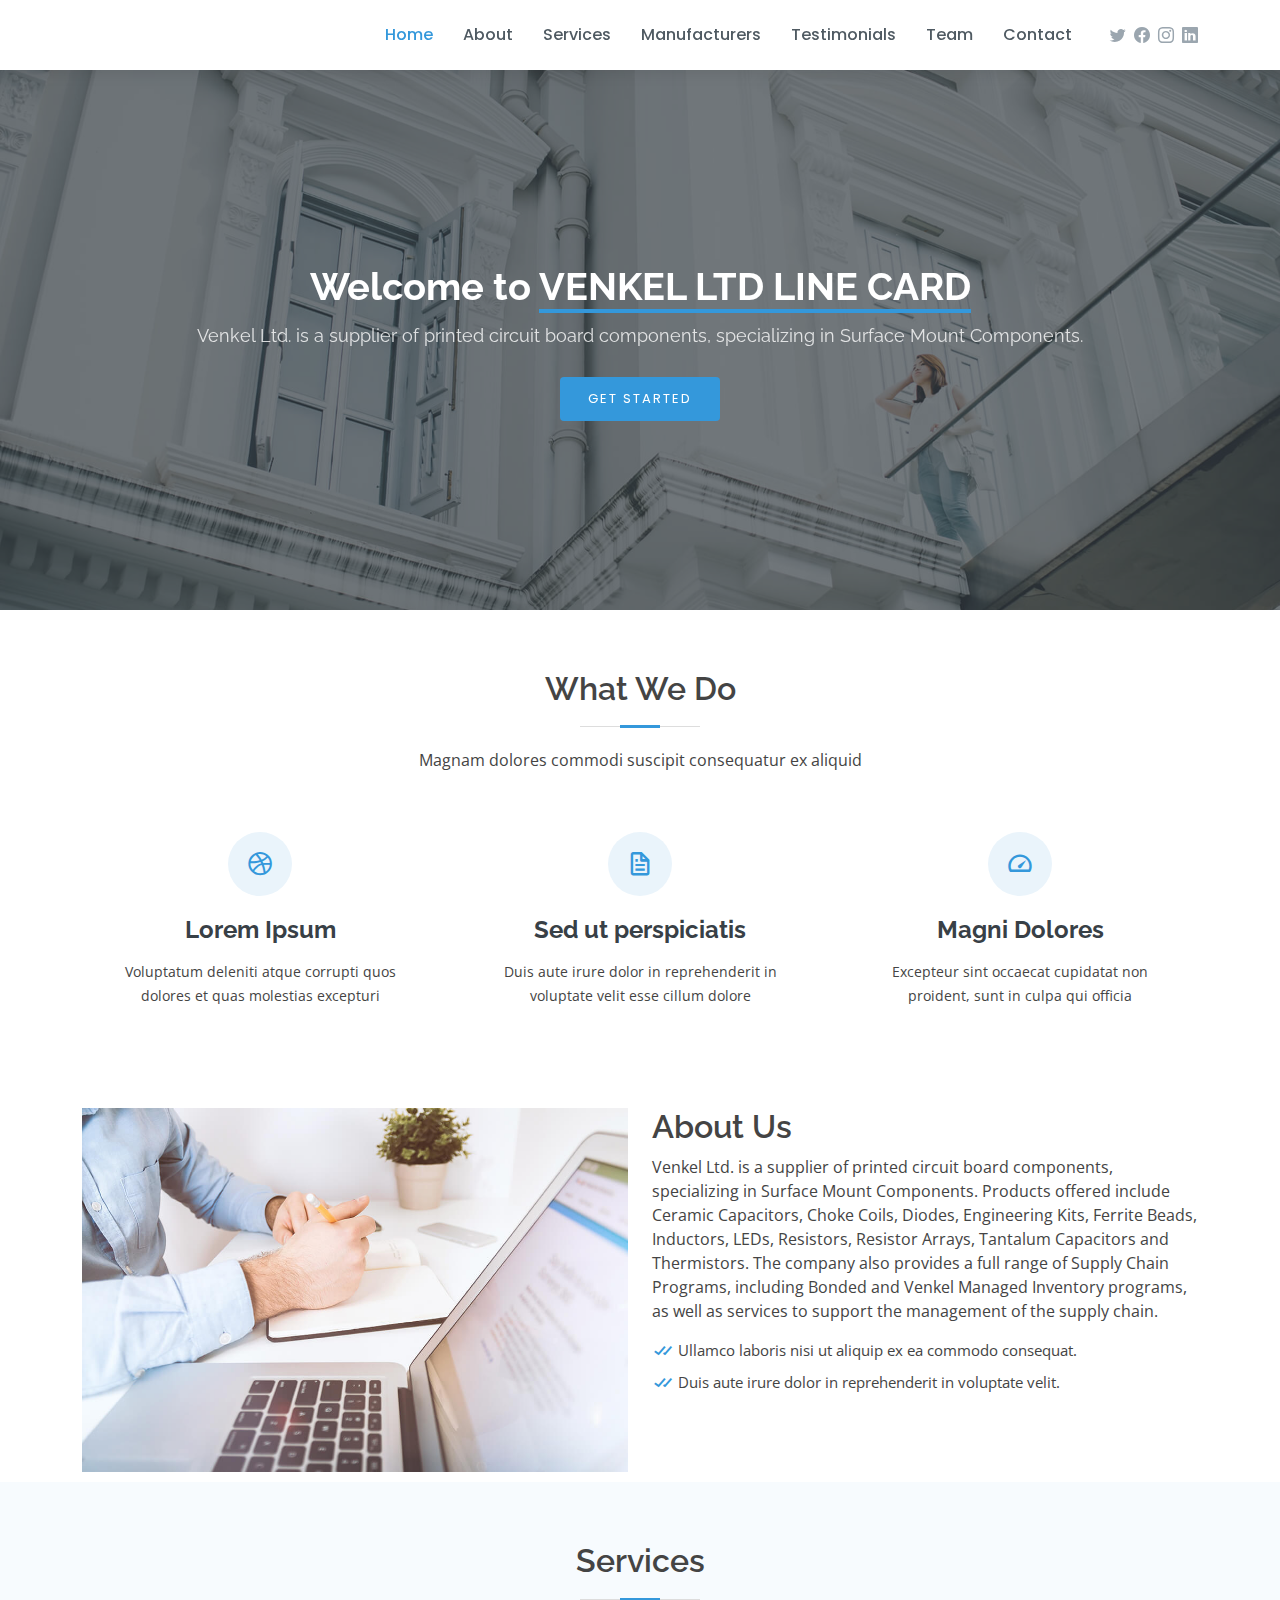
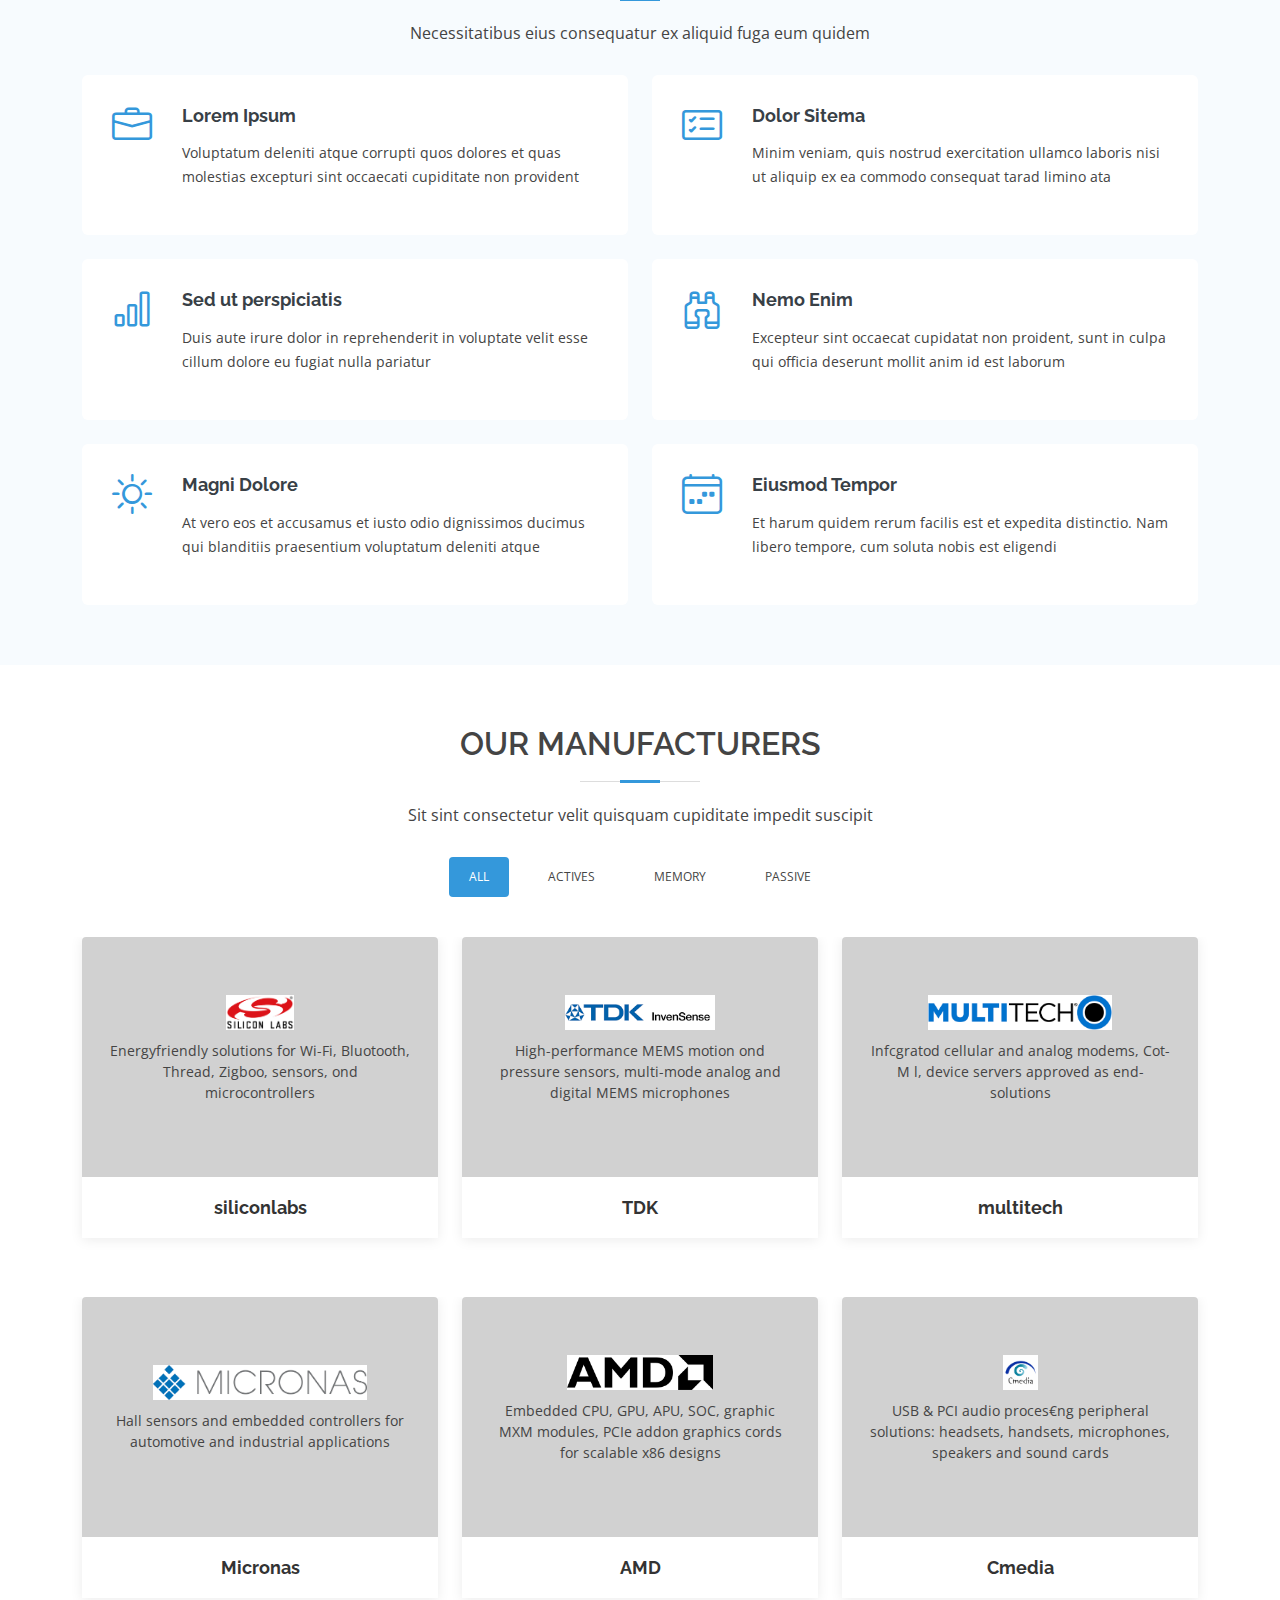
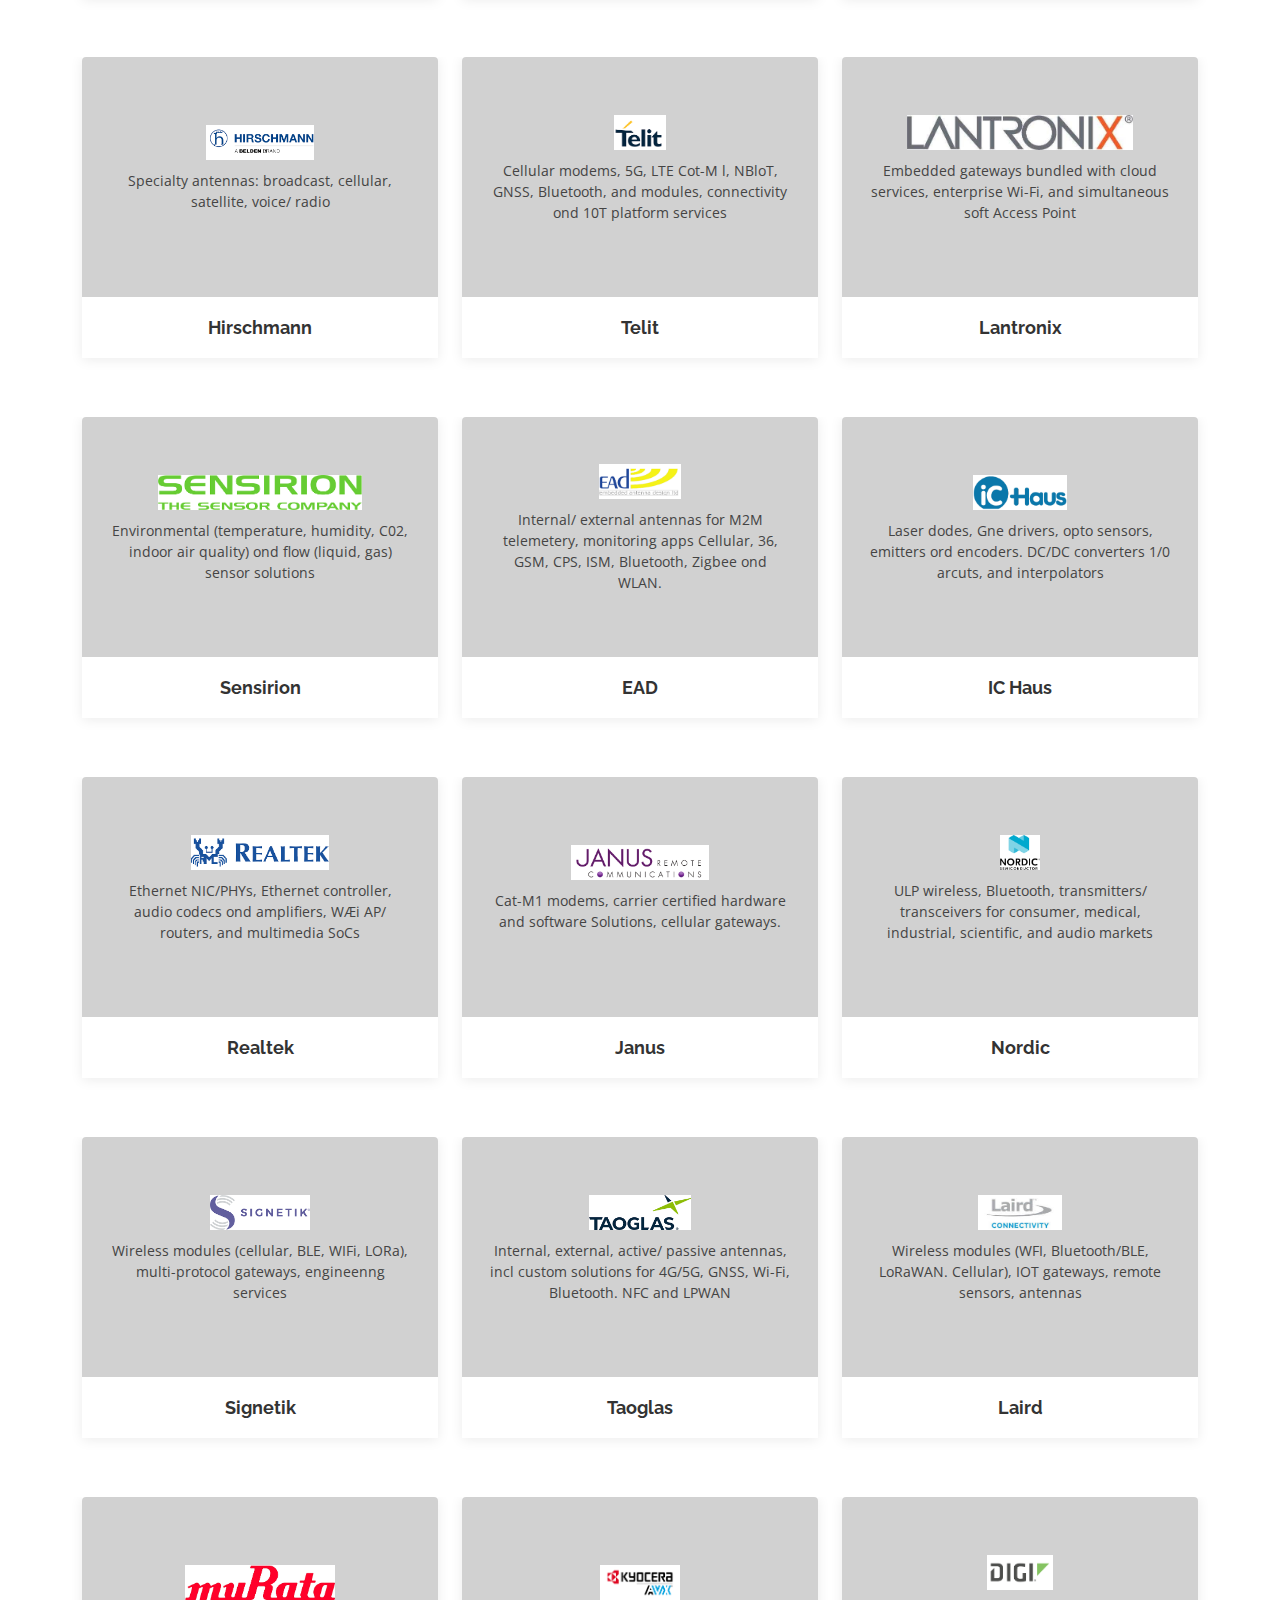
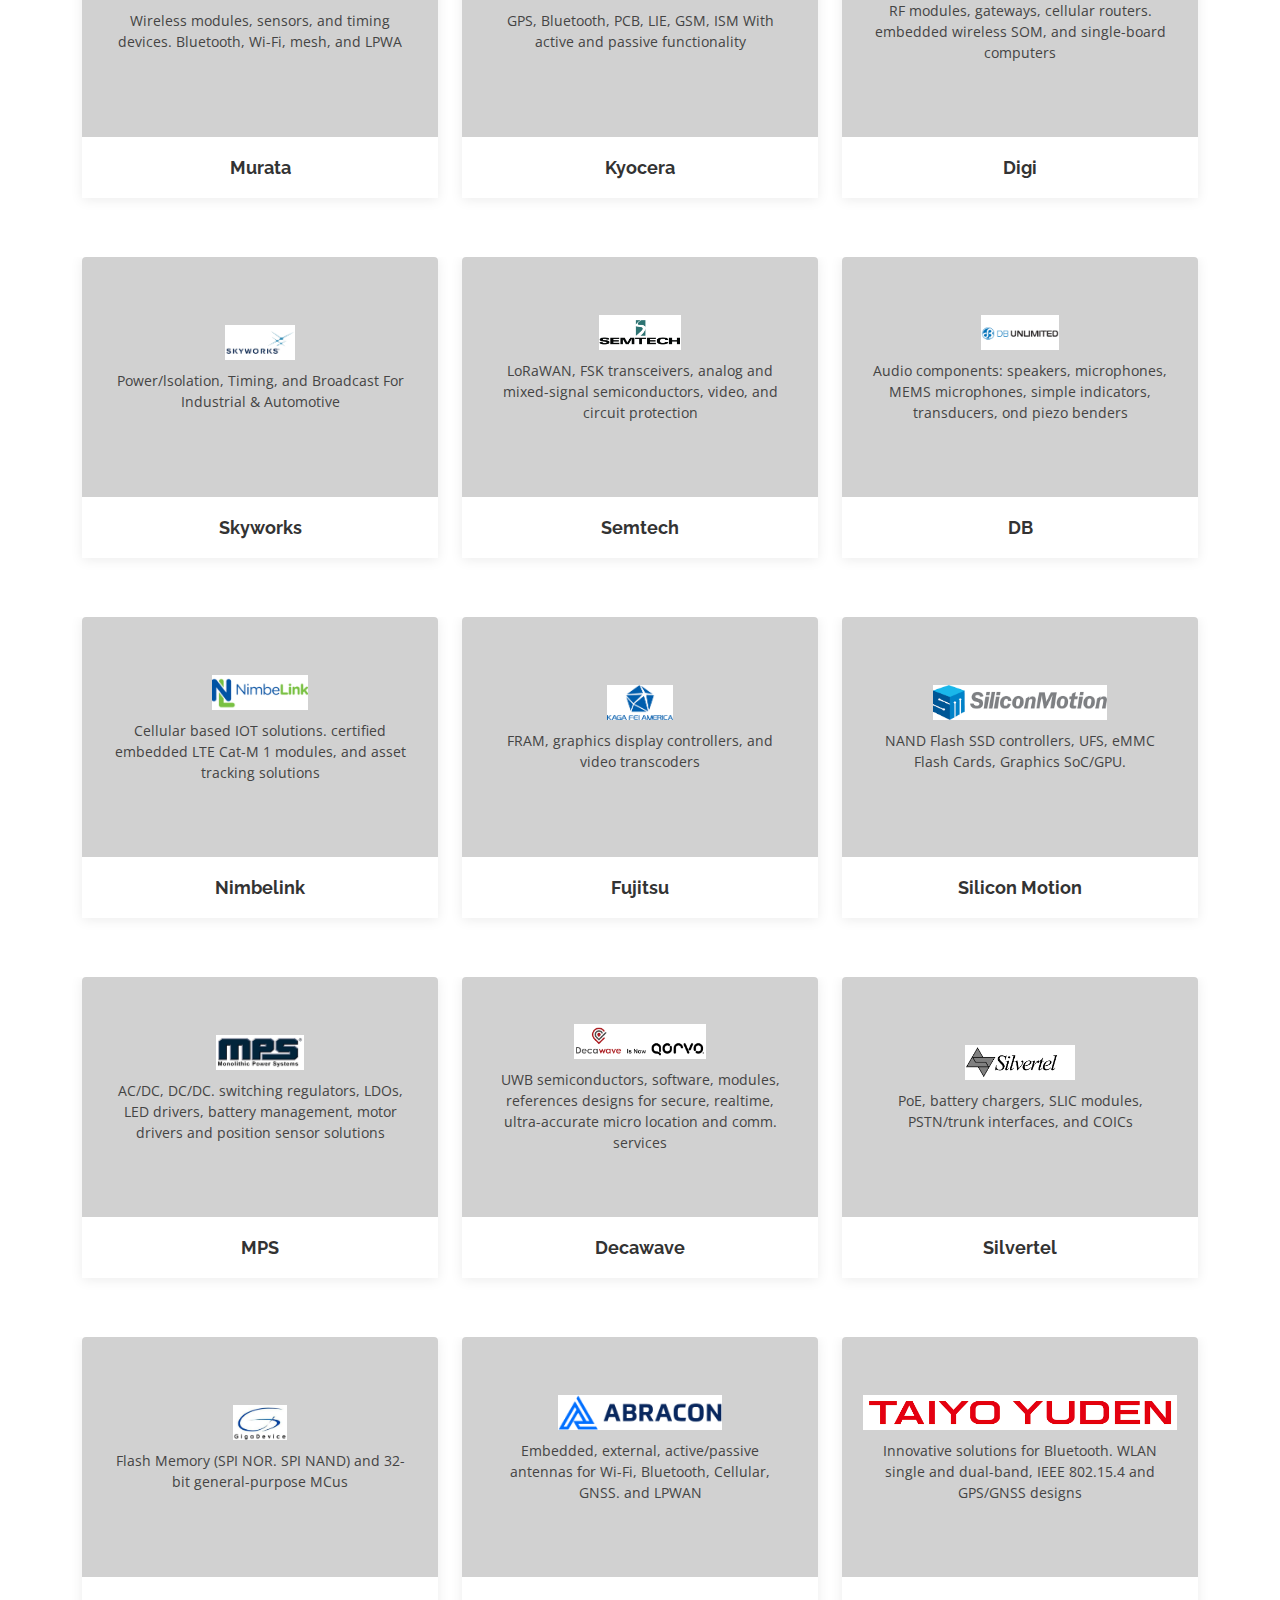
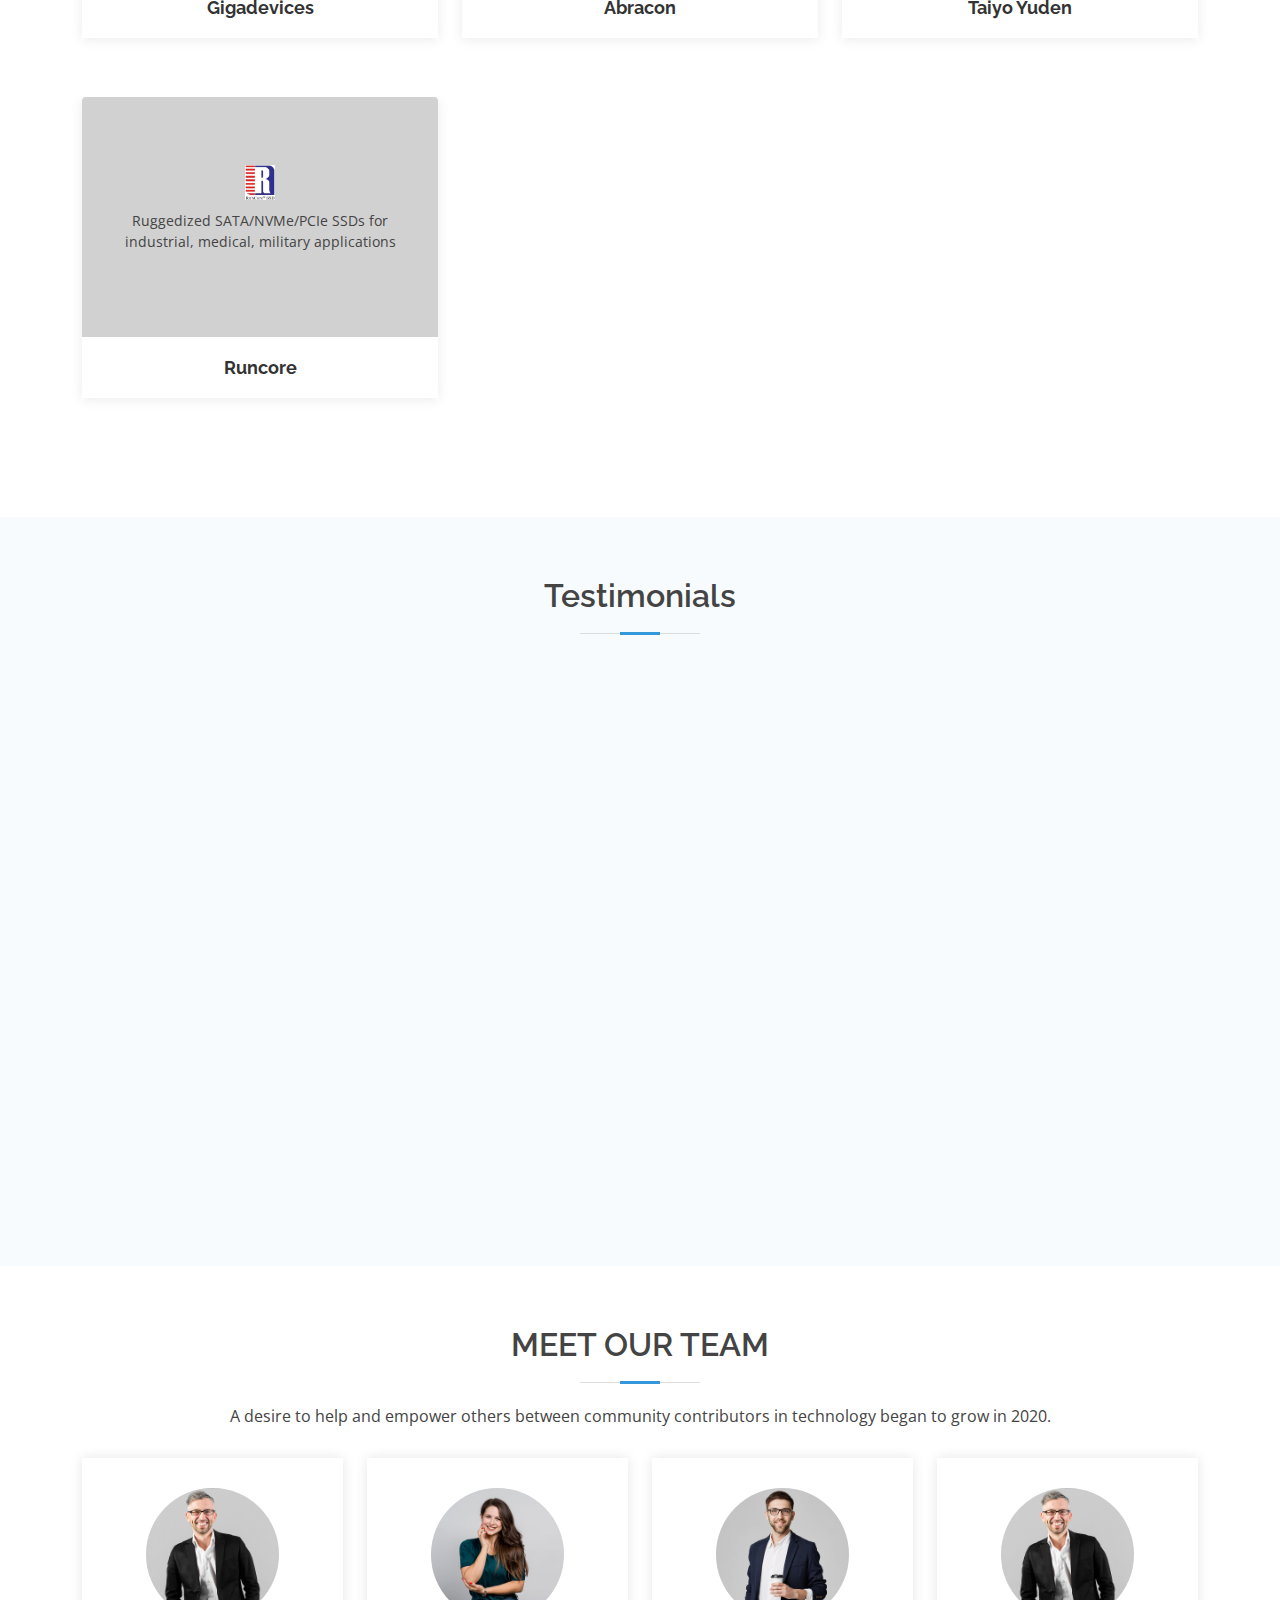
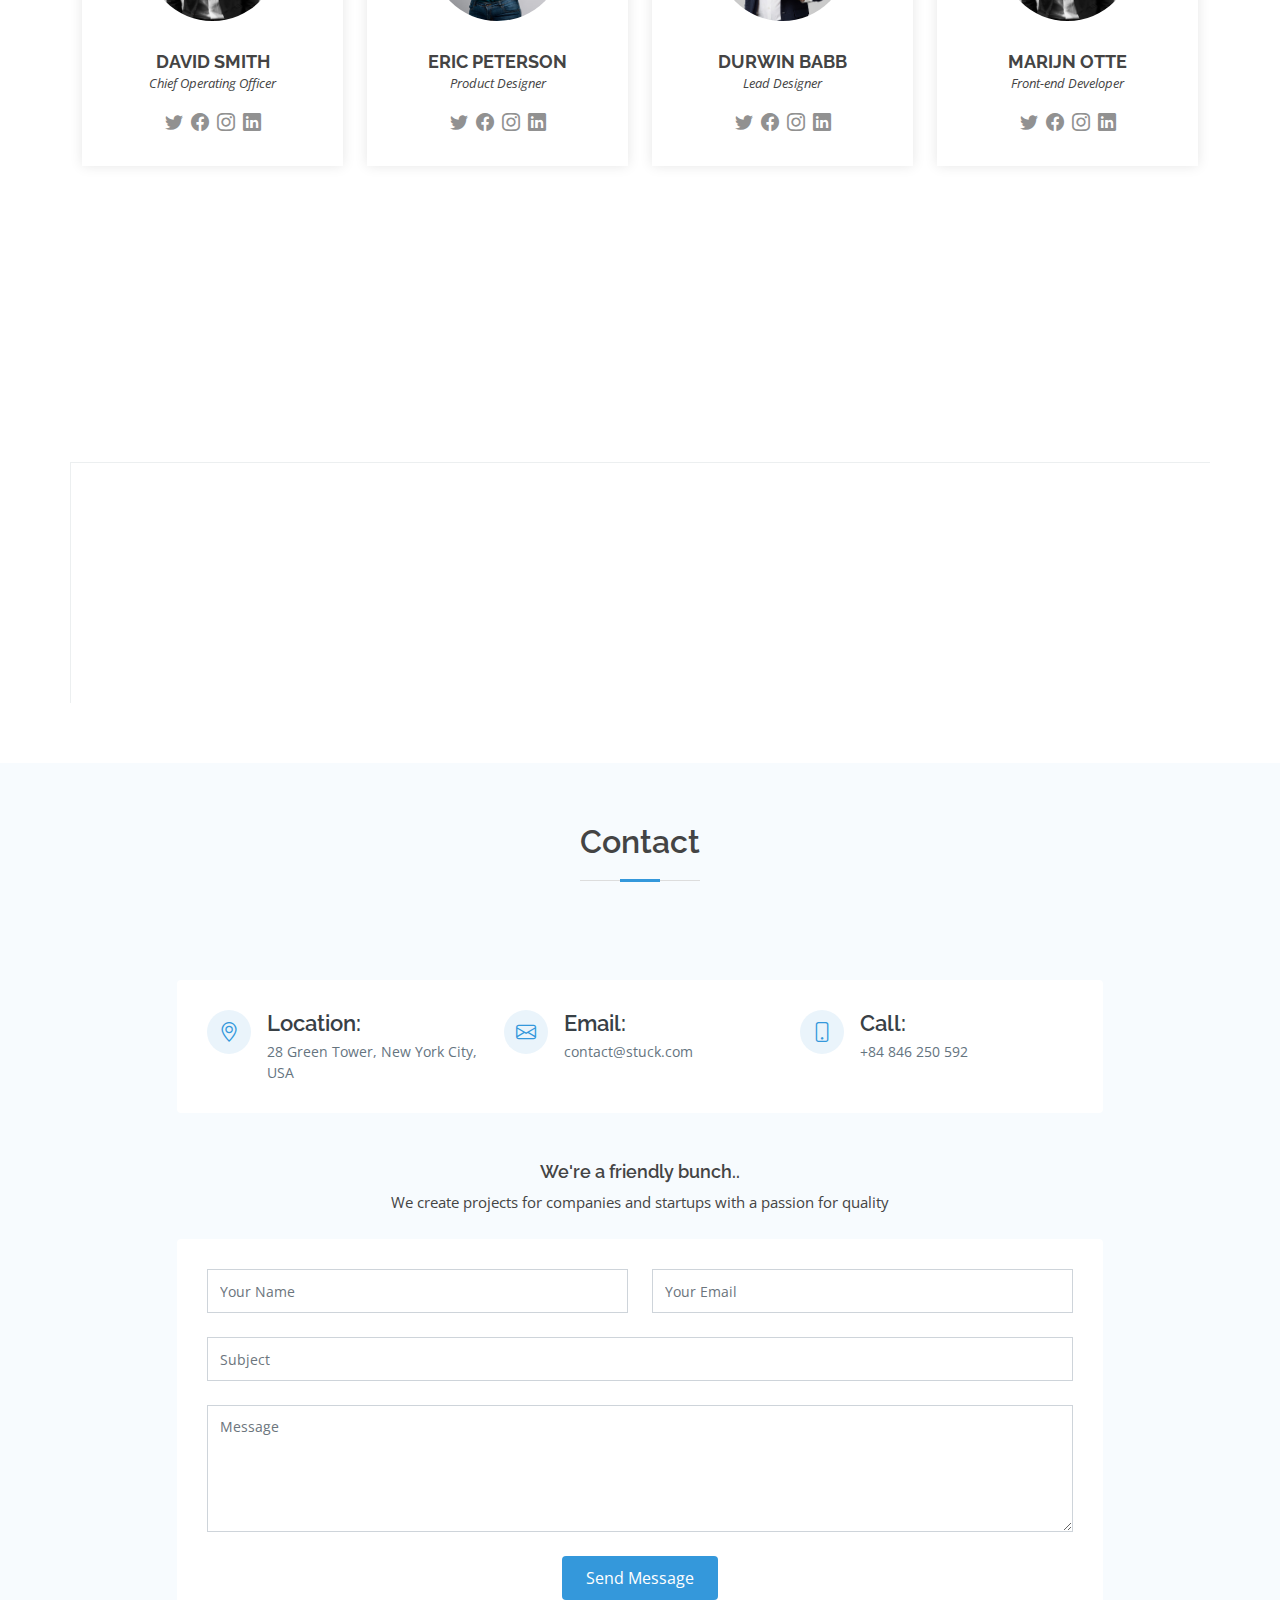
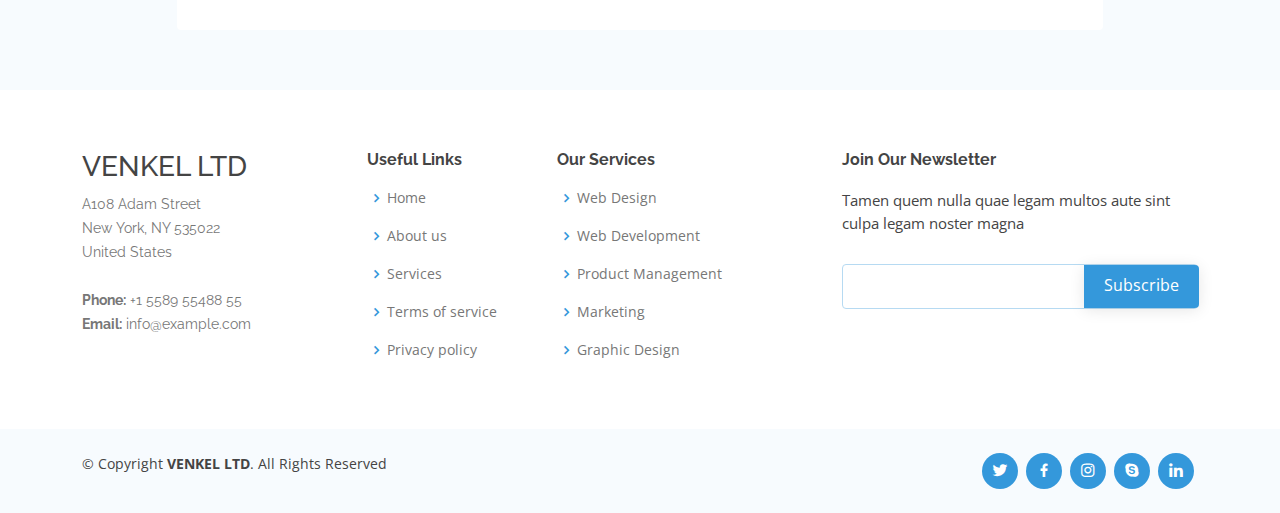
==== commit 981241ab: "Update landing page 2" ====
--- a/LandingPage-2/index.html
+++ b/LandingPage-2/index.html
@@ -209,110 +209,640 @@
         <div class="col-lg-4 col-md-6 portfolio-item filter-actives filter-memory wow fadeInUp">
           <div class="portfolio-wrap">
             <figure>
-              <img src="assets/img/mani-1.svg" class="img-fluid" alt="">
+              <img src="assets/img/Logos/siliconlabs.png" class="img-fluid" alt="">
+              <p>Energyfriendly solutions for Wi-Fi,
+                Bluotooth, Thread, Zigboo,
+                sensors, ond microcontrollers</p>
+              <a href="assets/img/Logos/siliconlabs.png" data-gallery="portfolioGallery"
+                class="link-preview portfolio-lightbox" title="Preview"><i class="bx bx-plus"></i></a>
+              <a href="#" class="link-details" title="More Details"><i class="bx bx-link"></i></a>
+            </figure>
+
+            <div class="portfolio-info">
+              <h4><a href="#">siliconlabs</a></h4>
+            </div>
+          </div>
+        </div>
+
+        <div class="col-lg-4 col-md-6 portfolio-item filter-actives filter-passive wow fadeInUp" data-wow-delay="0.1s">
+          <div class="portfolio-wrap">
+            <figure>
+              <img src="assets/img/Logos/TDK.png" class="img-fluid" alt="">
+              <p>High-performance MEMS motion ond
+                pressure sensors, multi-mode analog
+                and digital MEMS microphones</p>
+              <a href="assets/img/Logos/TDK.png" class="link-preview portfolio-lightbox" data-gallery="portfolioGallery"
+                title="Preview"><i class="bx bx-plus"></i></a>
+              <a href="#" class="link-details" title="More Details"><i class="bx bx-link"></i></a>
+            </figure>
+
+            <div class="portfolio-info">
+              <h4><a href="#">TDK</a></h4>
+            </div>
+          </div>
+        </div>
+
+        <div class="col-lg-4 col-md-6 portfolio-item filter-memory wow fadeInUp" data-wow-delay="0.2s">
+          <div class="portfolio-wrap">
+            <figure>
+              <img src="assets/img/Logos/multitech.png" class="img-fluid" alt="">
+              <p>Infcgratod cellular and analog
+                modems, Cot-M l, device servers
+                approved as end-solutions</p>
+              <a href="assets/img/Logos/multitech.png" class="link-preview portfolio-lightbox"
+                data-gallery="portfolioGallery" title="Preview"><i class="bx bx-plus"></i></a>
+              <a href="#" class="link-details" title="More Details"><i class="bx bx-link"></i></a>
+            </figure>
+
+            <div class="portfolio-info">
+              <h4><a href="#">multitech</a></h4>
+            </div>
+          </div>
+        </div>
+
+        <div class="col-lg-4 col-md-6 portfolio-item filter-memory wow fadeInUp">
+          <div class="portfolio-wrap">
+            <figure>
+              <img src="assets/img/Logos/Micronas.png" class="img-fluid" alt="">
+              <p>Hall sensors and embedded
+                controllers for automotive and
+                industrial applications</p>
+              <a href="assets/img/Logos/Micronas.png" class="link-preview portfolio-lightbox"
+                data-gallery="portfolioGallery" title="Preview"><i class="bx bx-plus"></i></a>
+              <a href="#" class="link-details" title="More Details"><i class="bx bx-link"></i></a>
+            </figure>
+
+            <div class="portfolio-info">
+              <h4><a href="#">Micronas</a></h4>
+            </div>
+          </div>
+        </div>
+
+        <div class="col-lg-4 col-md-6 portfolio-item filter-actives  filter-passive wow fadeInUp" data-wow-delay="0.1s">
+          <div class="portfolio-wrap">
+            <figure>
+              <img src="assets/img/Logos/AMD.png" class="img-fluid" alt="">
+              <p>Embedded CPU, GPU, APU, SOC,
+                graphic MXM modules, PCIe addon
+                graphics cords for scalable x86 designs
+              </p>
+              <a href="assets/img/Logos/AMD.png" class="link-preview portfolio-lightbox" data-gallery="portfolioGallery"
+                title="Preview"><i class="bx bx-plus"></i></a>
+              <a href="#" class="link-details" title="More Details"><i class="bx bx-link"></i></a>
+            </figure>
+
+            <div class="portfolio-info">
+              <h4><a href="#">AMD</a></h4>
+            </div>
+          </div>
+        </div>
+
+        <div class="col-lg-4 col-md-6 portfolio-item filter-passive filter-memory wow fadeInUp" data-wow-delay="0.2s">
+          <div class="portfolio-wrap">
+            <figure>
+              <img src="assets/img/Logos/Cmedia.png" class="img-fluid" alt="">
+              <p>USB & PCI audio proces€ng peripheral
+                solutions: headsets, handsets,
+                microphones, speakers and sound cards
+              </p>
+              <a href="assets/img/Logos/Cmedia.png" class="link-preview portfolio-lightbox"
+                data-gallery="portfolioGallery" title="Preview"><i class="bx bx-plus"></i></a>
+              <a href="#" class="link-details" title="More Details"><i class="bx bx-link"></i></a>
+            </figure>
+
+            <div class="portfolio-info">
+              <h4><a href="#">Cmedia</a></h4>
+            </div>
+          </div>
+        </div>
+
+        <div class="col-lg-4 col-md-6 portfolio-item wow fadeInUp" data-wow-delay="0.2s">
+          <div class="portfolio-wrap">
+            <figure>
+              <img src="assets/img/Logos/Hirschmann.png" class="img-fluid" alt="">
+              <p>Specialty antennas: broadcast,
+                cellular, satellite, voice/ radio
+              </p>
+              <a href="assets/img/Logos/Hirschmann.png" class="link-preview portfolio-lightbox"
+                data-gallery="portfolioGallery" title="Preview"><i class="bx bx-plus"></i></a>
+              <a href="#" class="link-details" title="More Details"><i class="bx bx-link"></i></a>
+            </figure>
+
+            <div class="portfolio-info">
+              <h4><a href="#">Hirschmann</a></h4>
+            </div>
+          </div>
+        </div>
+
+        <div class="col-lg-4 col-md-6 portfolio-item wow fadeInUp" data-wow-delay="0.2s">
+          <div class="portfolio-wrap">
+            <figure>
+              <img src="assets/img/Logos/telit.png" class="img-fluid" alt="">
+              <p>Cellular modems, 5G, LTE Cot-M l, NBloT,
+                GNSS, Bluetooth, and modules,
+                connectivity ond 10T platform services
+              </p>
+              <a href="assets/img/Logos/telit.png" class="link-preview portfolio-lightbox"
+                data-gallery="portfolioGallery" title="Preview"><i class="bx bx-plus"></i></a>
+              <a href="#" class="link-details" title="More Details"><i class="bx bx-link"></i></a>
+            </figure>
+
+            <div class="portfolio-info">
+              <h4><a href="#">Telit</a></h4>
+            </div>
+          </div>
+        </div>
+
+        <div class="col-lg-4 col-md-6 portfolio-item wow fadeInUp" data-wow-delay="0.2s">
+          <div class="portfolio-wrap">
+            <figure>
+              <img src="assets/img/Logos/Lantronix.jpeg" class="img-fluid" alt="">
+              <p>Embedded gateways bundled with
+                cloud services, enterprise Wi-Fi,
+                and simultaneous soft Access Point
+              </p>
+              <a href="assets/img/Logos/Lantronix.jpeg" class="link-preview portfolio-lightbox"
+                data-gallery="portfolioGallery" title="Preview"><i class="bx bx-plus"></i></a>
+              <a href="#" class="link-details" title="More Details"><i class="bx bx-link"></i></a>
+            </figure>
+
+            <div class="portfolio-info">
+              <h4><a href="#">Lantronix</a></h4>
+            </div>
+          </div>
+        </div>
+
+        <div class="col-lg-4 col-md-6 portfolio-item wow fadeInUp" data-wow-delay="0.2s">
+          <div class="portfolio-wrap">
+            <figure>
+              <img src="assets/img/Logos/Sensirion.png" class="img-fluid" alt="">
+              <p>Environmental (temperature, humidity,
+                C02, indoor air quality) ond flow
+                (liquid, gas) sensor solutions
+              </p>
+              <a href="assets/img/Logos/Sensirion.png" class="link-preview portfolio-lightbox"
+                data-gallery="portfolioGallery" title="Preview"><i class="bx bx-plus"></i></a>
+              <a href="#" class="link-details" title="More Details"><i class="bx bx-link"></i></a>
+            </figure>
+
+            <div class="portfolio-info">
+              <h4><a href="#">Sensirion</a></h4>
+            </div>
+          </div>
+        </div>
+
+        <div class="col-lg-4 col-md-6 portfolio-item wow fadeInUp" data-wow-delay="0.2s">
+          <div class="portfolio-wrap">
+            <figure>
+              <img src="assets/img/Logos/EAD.png" class="img-fluid" alt="">
+              <p>Internal/ external antennas for M2M telemetery,
+                monitoring apps Cellular, 36, GSM, CPS,
+                ISM, Bluetooth, Zigbee ond WLAN.
+              </p>
+              <a href="assets/img/Logos/EAD.png" class="link-preview portfolio-lightbox" data-gallery="portfolioGallery"
+                title="Preview"><i class="bx bx-plus"></i></a>
+              <a href="#" class="link-details" title="More Details"><i class="bx bx-link"></i></a>
+            </figure>
+
+            <div class="portfolio-info">
+              <h4><a href="#">EAD</a></h4>
+            </div>
+          </div>
+        </div>
+
+
+        <div class="col-lg-4 col-md-6 portfolio-item wow fadeInUp" data-wow-delay="0.2s">
+          <div class="portfolio-wrap">
+            <figure>
+              <img src="assets/img/Logos/IC Haus.png" class="img-fluid" alt="">
+              <p>Laser dodes, Gne drivers, opto sensors,
+                emitters ord encoders. DC/DC
+                converters 1/0 arcuts, and interpolators
+              </p>
+              <a href="assets/img/Logos/IC Haus.png" class="link-preview portfolio-lightbox"
+                data-gallery="portfolioGallery" title="Preview"><i class="bx bx-plus"></i></a>
+              <a href="#" class="link-details" title="More Details"><i class="bx bx-link"></i></a>
+            </figure>
+
+            <div class="portfolio-info">
+              <h4><a href="#">IC Haus</a></h4>
+            </div>
+          </div>
+        </div>
+
+        <div class="col-lg-4 col-md-6 portfolio-item wow fadeInUp" data-wow-delay="0.2s">
+          <div class="portfolio-wrap">
+            <figure>
+              <img src="assets/img/Logos/Realtek.png" class="img-fluid" alt="">
+              <p>Ethernet NIC/PHYs, Ethernet controller,
+                audio codecs ond amplifiers, WÆi AP/
+                routers, and multimedia SoCs
+              </p>
+              <a href="assets/img/Logos/Realtek.png" class="link-preview portfolio-lightbox"
+                data-gallery="portfolioGallery" title="Preview"><i class="bx bx-plus"></i></a>
+              <a href="#" class="link-details" title="More Details"><i class="bx bx-link"></i></a>
+            </figure>
+
+            <div class="portfolio-info">
+              <h4><a href="#">Realtek</a></h4>
+            </div>
+          </div>
+        </div>
+
+        <div class="col-lg-4 col-md-6 portfolio-item wow fadeInUp" data-wow-delay="0.2s">
+          <div class="portfolio-wrap">
+            <figure>
+              <img src="assets/img/Logos/Janus.png" class="img-fluid" alt="">
+              <p>Cat-M1 modems, carrier certified
+                hardware and software Solutions,
+                cellular gateways.
+              </p>
+              <a href="assets/img/Logos/Janus.png" class="link-preview portfolio-lightbox"
+                data-gallery="portfolioGallery" title="Preview"><i class="bx bx-plus"></i></a>
+              <a href="#" class="link-details" title="More Details"><i class="bx bx-link"></i></a>
+            </figure>
+
+            <div class="portfolio-info">
+              <h4><a href="#">Janus</a></h4>
+            </div>
+          </div>
+        </div>
+
+        <div class="col-lg-4 col-md-6 portfolio-item wow fadeInUp" data-wow-delay="0.2s">
+          <div class="portfolio-wrap">
+            <figure>
+              <img src="assets/img/Logos/nordic.png" class="img-fluid" alt="">
+              <p>ULP wireless, Bluetooth, transmitters/
+                transceivers for consumer, medical,
+                industrial, scientific, and audio markets
+              </p>
+              <a href="assets/img/Logos/nordic.png" class="link-preview portfolio-lightbox"
+                data-gallery="portfolioGallery" title="Preview"><i class="bx bx-plus"></i></a>
+              <a href="#" class="link-details" title="More Details"><i class="bx bx-link"></i></a>
+            </figure>
+
+            <div class="portfolio-info">
+              <h4><a href="#">Nordic</a></h4>
+            </div>
+          </div>
+        </div>
+
+        <div class="col-lg-4 col-md-6 portfolio-item wow fadeInUp" data-wow-delay="0.2s">
+          <div class="portfolio-wrap">
+            <figure>
+              <img src="assets/img/Logos/Signetik.png" class="img-fluid" alt="">
+              <p>Wireless modules (cellular, BLE, WIFi,
+                LORa), multi-protocol gateways,
+                engineenng services
+              </p>
+              <a href="assets/img/Logos/Signetik.png" class="link-preview portfolio-lightbox"
+                data-gallery="portfolioGallery" title="Preview"><i class="bx bx-plus"></i></a>
+              <a href="#" class="link-details" title="More Details"><i class="bx bx-link"></i></a>
+            </figure>
+
+            <div class="portfolio-info">
+              <h4><a href="#">Signetik</a></h4>
+            </div>
+          </div>
+        </div>
+
+
+        <div class="col-lg-4 col-md-6 portfolio-item wow fadeInUp" data-wow-delay="0.2s">
+          <div class="portfolio-wrap">
+            <figure>
+              <img src="assets/img/Logos/Taoglas.png" class="img-fluid" alt="">
+              <p>Internal, external, active/ passive antennas,
+                incl custom solutions for 4G/5G, GNSS,
+                Wi-Fi, Bluetooth. NFC and LPWAN
+              </p>
+              <a href="assets/img/Logos/Taoglas.png" class="link-preview portfolio-lightbox"
+                data-gallery="portfolioGallery" title="Preview"><i class="bx bx-plus"></i></a>
+              <a href="#" class="link-details" title="More Details"><i class="bx bx-link"></i></a>
+            </figure>
+
+            <div class="portfolio-info">
+              <h4><a href="#">Taoglas</a></h4>
+            </div>
+          </div>
+        </div>
+
+        <div class="col-lg-4 col-md-6 portfolio-item wow fadeInUp" data-wow-delay="0.2s">
+          <div class="portfolio-wrap">
+            <figure>
+              <img src="assets/img/Logos/Laird.jpeg" class="img-fluid" alt="">
+              <p>Wireless modules (WFI, Bluetooth/BLE,
+                LoRaWAN. Cellular), IOT gateways,
+                remote sensors, antennas
+              </p>
+              <a href="assets/img/Logos/Laird.png" class="link-preview portfolio-lightbox"
+                data-gallery="portfolioGallery" title="Preview"><i class="bx bx-plus"></i></a>
+              <a href="#" class="link-details" title="More Details"><i class="bx bx-link"></i></a>
+            </figure>
+
+            <div class="portfolio-info">
+              <h4><a href="#">Laird</a></h4>
+            </div>
+          </div>
+        </div>
+
+        <div class="col-lg-4 col-md-6 portfolio-item wow fadeInUp" data-wow-delay="0.2s">
+          <div class="portfolio-wrap">
+            <figure>
+              <img src="assets/img/Logos/Murata.png" class="img-fluid" alt="">
               <p>Wireless modules, sensors, and
                 timing devices. Bluetooth,
-                Wi-Fi, mesh, and LPWA</p>
-              <a href="assets/img/mani-1.svg" data-gallery="portfolioGallery" class="link-preview portfolio-lightbox"
+                Wi-Fi, mesh, and LPWA
+              </p>
+              <a href="assets/img/Logos/Murata.png" class="link-preview portfolio-lightbox"
+                data-gallery="portfolioGallery" title="Preview"><i class="bx bx-plus"></i></a>
+              <a href="#" class="link-details" title="More Details"><i class="bx bx-link"></i></a>
+            </figure>
+
+            <div class="portfolio-info">
+              <h4><a href="#">Murata</a></h4>
+            </div>
+          </div>
+        </div>
+
+        <div class="col-lg-4 col-md-6 portfolio-item wow fadeInUp" data-wow-delay="0.2s">
+          <div class="portfolio-wrap">
+            <figure>
+              <img src="assets/img/Logos/Kyocera.png" class="img-fluid" alt="">
+              <p>GPS, Bluetooth, PCB, LIE, GSM, ISM
+                With active and passive functionality
+              </p>
+              <a href="assets/img/Logos/Kyocera.png" class="link-preview portfolio-lightbox"
+                data-gallery="portfolioGallery" title="Preview"><i class="bx bx-plus"></i></a>
+              <a href="#" class="link-details" title="More Details"><i class="bx bx-link"></i></a>
+            </figure>
+
+            <div class="portfolio-info">
+              <h4><a href="#">Kyocera</a></h4>
+            </div>
+          </div>
+        </div>
+
+        <div class="col-lg-4 col-md-6 portfolio-item wow fadeInUp" data-wow-delay="0.2s">
+          <div class="portfolio-wrap">
+            <figure>
+              <img src="assets/img/Logos/digi.png" class="img-fluid" alt="">
+              <p>RF modules, gateways, cellular routers.
+                embedded wireless SOM, and
+                single-board computers
+              </p>
+              <a href="assets/img/Logos/digi.png" class="link-preview portfolio-lightbox"
+                data-gallery="portfolioGallery" title="Preview"><i class="bx bx-plus"></i></a>
+              <a href="#" class="link-details" title="More Details"><i class="bx bx-link"></i></a>
+            </figure>
+
+            <div class="portfolio-info">
+              <h4><a href="#">Digi</a></h4>
+            </div>
+          </div>
+        </div>
+
+
+        <div class="col-lg-4 col-md-6 portfolio-item wow fadeInUp" data-wow-delay="0.2s">
+          <div class="portfolio-wrap">
+            <figure>
+              <img src="assets/img/Logos/Skyworks.png" class="img-fluid" alt="">
+              <p>Power/lsolation, Timing, and
+                Broadcast For Industrial & Automotive
+              </p>
+              <a href="assets/img/Logos/Skyworks.png" class="link-preview portfolio-lightbox"
+                data-gallery="portfolioGallery" title="Preview"><i class="bx bx-plus"></i></a>
+              <a href="#" class="link-details" title="More Details"><i class="bx bx-link"></i></a>
+            </figure>
+
+            <div class="portfolio-info">
+              <h4><a href="#">Skyworks</a></h4>
+            </div>
+          </div>
+        </div>
+
+        <div class="col-lg-4 col-md-6 portfolio-item wow fadeInUp" data-wow-delay="0.2s">
+          <div class="portfolio-wrap">
+            <figure>
+              <img src="assets/img/Logos/Semtech.png" class="img-fluid" alt="">
+              <p>LoRaWAN, FSK transceivers, analog
+                and mixed-signal semiconductors,
+                video, and circuit protection
+              </p>
+              <a href="assets/img/Logos/Semtech.png" class="link-preview portfolio-lightbox"
+                data-gallery="portfolioGallery" title="Preview"><i class="bx bx-plus"></i></a>
+              <a href="#" class="link-details" title="More Details"><i class="bx bx-link"></i></a>
+            </figure>
+
+            <div class="portfolio-info">
+              <h4><a href="#">Semtech</a></h4>
+            </div>
+          </div>
+        </div>
+
+        <div class="col-lg-4 col-md-6 portfolio-item wow fadeInUp" data-wow-delay="0.2s">
+          <div class="portfolio-wrap">
+            <figure>
+              <img src="assets/img/Logos/DB.png" class="img-fluid" alt="">
+              <p>Audio components: speakers,
+                microphones, MEMS microphones, simple
+                indicators, transducers, ond piezo benders
+              </p>
+              <a href="assets/img/Logos/DB.png" class="link-preview portfolio-lightbox" data-gallery="portfolioGallery"
                 title="Preview"><i class="bx bx-plus"></i></a>
               <a href="#" class="link-details" title="More Details"><i class="bx bx-link"></i></a>
             </figure>
 
             <div class="portfolio-info">
-              <h4><a href="#">MURATA</a></h4>
-            </div>
-          </div>
-        </div>
-
-        <div class="col-lg-4 col-md-6 portfolio-item filter-actives filter-passive wow fadeInUp" data-wow-delay="0.1s">
-          <div class="portfolio-wrap">
-            <figure>
-              <img src="assets/img/mani-2.png" class="img-fluid" alt="">
-              <p>Wireless modules, sensors, and
-                timing devices. Bluetooth,
-                Wi-Fi, mesh, and LPWA</p>
-              <a href="assets/img/mani-2.png" class="link-preview portfolio-lightbox" data-gallery="portfolioGallery"
+              <h4><a href="#">DB</a></h4>
+            </div>
+          </div>
+        </div>
+
+        <div class="col-lg-4 col-md-6 portfolio-item wow fadeInUp" data-wow-delay="0.2s">
+          <div class="portfolio-wrap">
+            <figure>
+              <img src="assets/img/Logos/Nimbelink.png" class="img-fluid" alt="">
+              <p>Cellular based IOT solutions.
+                certified embedded LTE Cat-M 1
+                modules, and asset tracking solutions
+              </p>
+              <a href="assets/img/Logos/Nimbelink.png" class="link-preview portfolio-lightbox"
+                data-gallery="portfolioGallery" title="Preview"><i class="bx bx-plus"></i></a>
+              <a href="#" class="link-details" title="More Details"><i class="bx bx-link"></i></a>
+            </figure>
+
+            <div class="portfolio-info">
+              <h4><a href="#">Nimbelink</a></h4>
+            </div>
+          </div>
+        </div>
+
+        <div class="col-lg-4 col-md-6 portfolio-item wow fadeInUp" data-wow-delay="0.2s">
+          <div class="portfolio-wrap">
+            <figure>
+              <img src="assets/img/Logos/Fujitsu.png" class="img-fluid" alt="">
+              <p>FRAM, graphics display
+                controllers, and video transcoders
+              </p>
+              <a href="assets/img/Logos/Fujitsu.png" class="link-preview portfolio-lightbox"
+                data-gallery="portfolioGallery" title="Preview"><i class="bx bx-plus"></i></a>
+              <a href="#" class="link-details" title="More Details"><i class="bx bx-link"></i></a>
+            </figure>
+
+            <div class="portfolio-info">
+              <h4><a href="#">Fujitsu</a></h4>
+            </div>
+          </div>
+        </div>
+
+
+        <div class="col-lg-4 col-md-6 portfolio-item wow fadeInUp" data-wow-delay="0.2s">
+          <div class="portfolio-wrap">
+            <figure>
+              <img src="assets/img/Logos/Silicon Motion.png" class="img-fluid" alt="">
+              <p>NAND Flash SSD controllers, UFS, eMMC Flash Cards, Graphics SoC/GPU.
+              </p>
+              <a href="assets/img/Logos/Silicon Motion.png" class="link-preview portfolio-lightbox"
+                data-gallery="portfolioGallery" title="Preview"><i class="bx bx-plus"></i></a>
+              <a href="#" class="link-details" title="More Details"><i class="bx bx-link"></i></a>
+            </figure>
+
+            <div class="portfolio-info">
+              <h4><a href="#">Silicon Motion</a></h4>
+            </div>
+          </div>
+        </div>
+
+        <div class="col-lg-4 col-md-6 portfolio-item wow fadeInUp" data-wow-delay="0.2s">
+          <div class="portfolio-wrap">
+            <figure>
+              <img src="assets/img/Logos/MPS.png" class="img-fluid" alt="">
+              <p>AC/DC, DC/DC. switching regulators, LDOs, LED drivers, battery management, motor drivers and position
+                sensor solutions
+              </p>
+              <a href="assets/img/Logos/MPS.png" class="link-preview portfolio-lightbox" data-gallery="portfolioGallery"
                 title="Preview"><i class="bx bx-plus"></i></a>
               <a href="#" class="link-details" title="More Details"><i class="bx bx-link"></i></a>
             </figure>
 
             <div class="portfolio-info">
-              <h4><a href="#">Samsung</a></h4>
-            </div>
-          </div>
-        </div>
-
-        <div class="col-lg-4 col-md-6 portfolio-item filter-memory wow fadeInUp" data-wow-delay="0.2s">
-          <div class="portfolio-wrap">
-            <figure>
-              <img src="assets/img/mani-3.png" class="img-fluid" alt="">
-              <p>Wireless modules, sensors, and
-                timing devices. Bluetooth,
-                Wi-Fi, mesh, and LPWA</p>
-              <a href="assets/img/mani-3.png" class="link-preview portfolio-lightbox" data-gallery="portfolioGallery"
-                title="Preview"><i class="bx bx-plus"></i></a>
-              <a href="#" class="link-details" title="More Details"><i class="bx bx-link"></i></a>
-            </figure>
-
-            <div class="portfolio-info">
-              <h4><a href="#">TAIYO YUDEN</a></h4>
-            </div>
-          </div>
-        </div>
-
-        <div class="col-lg-4 col-md-6 portfolio-item filter-memory wow fadeInUp">
-          <div class="portfolio-wrap">
-            <figure>
-              <img src="assets/img/mani-4.png" class="img-fluid" alt="">
-              <p>Wireless modules, sensors, and
-                timing devices. Bluetooth,
-                Wi-Fi, mesh, and LPWA</p>
-              <a href="assets/img/mani-4.png" class="link-preview portfolio-lightbox" data-gallery="portfolioGallery"
-                title="Preview"><i class="bx bx-plus"></i></a>
-              <a href="#" class="link-details" title="More Details"><i class="bx bx-link"></i></a>
-            </figure>
-
-            <div class="portfolio-info">
-              <h4><a href="#">MICRON</a></h4>
-            </div>
-          </div>
-        </div>
-
-        <div class="col-lg-4 col-md-6 portfolio-item filter-actives  filter-passive wow fadeInUp" data-wow-delay="0.1s">
-          <div class="portfolio-wrap">
-            <figure>
-              <img src="assets/img/mani-5.svg" class="img-fluid" alt="">
-              <p>Wireless modules, sensors, and
-                timing devices. Bluetooth,
-                Wi-Fi, mesh, and LPWA</p>
-              <a href="assets/img/mani-5.svg" class="link-preview portfolio-lightbox" data-gallery="portfolioGallery"
-                title="Preview"><i class="bx bx-plus"></i></a>
-              <a href="#" class="link-details" title="More Details"><i class="bx bx-link"></i></a>
-            </figure>
-
-            <div class="portfolio-info">
-              <h4><a href="#">INTEL</a></h4>
-            </div>
-          </div>
-        </div>
-
-        <div class="col-lg-4 col-md-6 portfolio-item filter-passive filter-memory wow fadeInUp" data-wow-delay="0.2s">
-          <div class="portfolio-wrap">
-            <figure>
-              <img src="assets/img/mani-6.webp" class="img-fluid" alt="">
-              <p>Wireless modules, sensors, and
-                timing devices. Bluetooth,
-                Wi-Fi, mesh, and LPWA</p>
-              <a href="assets/img/mani-6.webp" class="link-preview portfolio-lightbox" data-gallery="portfolioGallery"
-                title="Preview"><i class="bx bx-plus"></i></a>
-              <a href="#" class="link-details" title="More Details"><i class="bx bx-link"></i></a>
-            </figure>
-
-            <div class="portfolio-info">
-              <h4><a href="#">TDK</a></h4>
-            </div>
-          </div>
-        </div>
+              <h4><a href="#">MPS</a></h4>
+            </div>
+          </div>
+        </div>
+
+        <div class="col-lg-4 col-md-6 portfolio-item wow fadeInUp" data-wow-delay="0.2s">
+          <div class="portfolio-wrap">
+            <figure>
+              <img src="assets/img/Logos/Decawave.png" class="img-fluid" alt="">
+              <p>UWB semiconductors, software, modules, references designs for secure, realtime, ultra-accurate micro
+                location and comm. services
+              </p>
+              <a href="assets/img/Logos/Decawave.png" class="link-preview portfolio-lightbox"
+                data-gallery="portfolioGallery" title="Preview"><i class="bx bx-plus"></i></a>
+              <a href="#" class="link-details" title="More Details"><i class="bx bx-link"></i></a>
+            </figure>
+
+            <div class="portfolio-info">
+              <h4><a href="#">Decawave</a></h4>
+            </div>
+          </div>
+        </div>
+
+        <div class="col-lg-4 col-md-6 portfolio-item wow fadeInUp" data-wow-delay="0.2s">
+          <div class="portfolio-wrap">
+            <figure>
+              <img src="assets/img/Logos/Silvertel.png" class="img-fluid" alt="">
+              <p>PoE, battery chargers, SLIC
+                modules, PSTN/trunk
+                interfaces, and COICs
+              </p>
+              <a href="assets/img/Logos/Silvertel.png" class="link-preview portfolio-lightbox"
+                data-gallery="portfolioGallery" title="Preview"><i class="bx bx-plus"></i></a>
+              <a href="#" class="link-details" title="More Details"><i class="bx bx-link"></i></a>
+            </figure>
+
+            <div class="portfolio-info">
+              <h4><a href="#">Silvertel</a></h4>
+            </div>
+          </div>
+        </div>
+
+        <div class="col-lg-4 col-md-6 portfolio-item wow fadeInUp" data-wow-delay="0.2s">
+          <div class="portfolio-wrap">
+            <figure>
+              <img src="assets/img/Logos/Gigadevices.jpeg" class="img-fluid" alt="">
+              <p>Flash Memory (SPI NOR. SPI NAND)
+                and 32-bit general-purpose MCus
+              </p>
+              <a href="assets/img/Logos/Gigadevices.png" class="link-preview portfolio-lightbox"
+                data-gallery="portfolioGallery" title="Preview"><i class="bx bx-plus"></i></a>
+              <a href="#" class="link-details" title="More Details"><i class="bx bx-link"></i></a>
+            </figure>
+
+            <div class="portfolio-info">
+              <h4><a href="#">Gigadevices</a></h4>
+            </div>
+          </div>
+        </div>
+
+
+        <div class="col-lg-4 col-md-6 portfolio-item wow fadeInUp" data-wow-delay="0.2s">
+          <div class="portfolio-wrap">
+            <figure>
+              <img src="assets/img/Logos/Abracon.png" class="img-fluid" alt="">
+              <p>Embedded, external, active/passive
+                antennas for Wi-Fi, Bluetooth,
+                Cellular, GNSS. and LPWAN
+              </p>
+              <a href="assets/img/Logos/Abracon.png" class="link-preview portfolio-lightbox"
+                data-gallery="portfolioGallery" title="Preview"><i class="bx bx-plus"></i></a>
+              <a href="#" class="link-details" title="More Details"><i class="bx bx-link"></i></a>
+            </figure>
+
+            <div class="portfolio-info">
+              <h4><a href="#">Abracon</a></h4>
+            </div>
+          </div>
+        </div>
+
+        <div class="col-lg-4 col-md-6 portfolio-item wow fadeInUp" data-wow-delay="0.2s">
+          <div class="portfolio-wrap">
+            <figure>
+              <img src="assets/img/Logos/Taiyo Yuden.png" class="img-fluid" alt="">
+              <p>Innovative solutions for Bluetooth.
+                WLAN single and dual-band, IEEE
+                802.15.4 and GPS/GNSS designs
+
+              </p>
+              <a href="assets/img/Logos/Taiyo Yuden.png" class="link-preview portfolio-lightbox"
+                data-gallery="portfolioGallery" title="Preview"><i class="bx bx-plus"></i></a>
+              <a href="#" class="link-details" title="More Details"><i class="bx bx-link"></i></a>
+            </figure>
+
+            <div class="portfolio-info">
+              <h4><a href="#">Taiyo Yuden</a></h4>
+            </div>
+          </div>
+        </div>
+
+        <div class="col-lg-4 col-md-6 portfolio-item wow fadeInUp" data-wow-delay="0.2s">
+          <div class="portfolio-wrap">
+            <figure>
+              <img src="assets/img/Logos/Runcore.jpeg" class="img-fluid" alt="">
+              <p>Ruggedized SATA/NVMe/PCIe SSDs for industrial, medical, military applications
+              </p>
+              <a href="assets/img/Logos/Runcore.png" class="link-preview portfolio-lightbox"
+                data-gallery="portfolioGallery" title="Preview"><i class="bx bx-plus"></i></a>
+              <a href="#" class="link-details" title="More Details"><i class="bx bx-link"></i></a>
+            </figure>
+
+            <div class="portfolio-info">
+              <h4><a href="#">Runcore</a></h4>
+            </div>
+          </div>
+        </div>
+
 
 
 
--- a/LandingPage-2/assets/css/style.css
+++ b/LandingPage-2/assets/css/style.css
@@ -566,7 +566,8 @@
     margin-top: 10px;
 }
 .portfolio-wrap img{
-  width: 200px;
+  width: auto;
+  height: 35px;
 }
 .portfolio .portfolio-item figure:hover img {
   opacity: 0.4;
